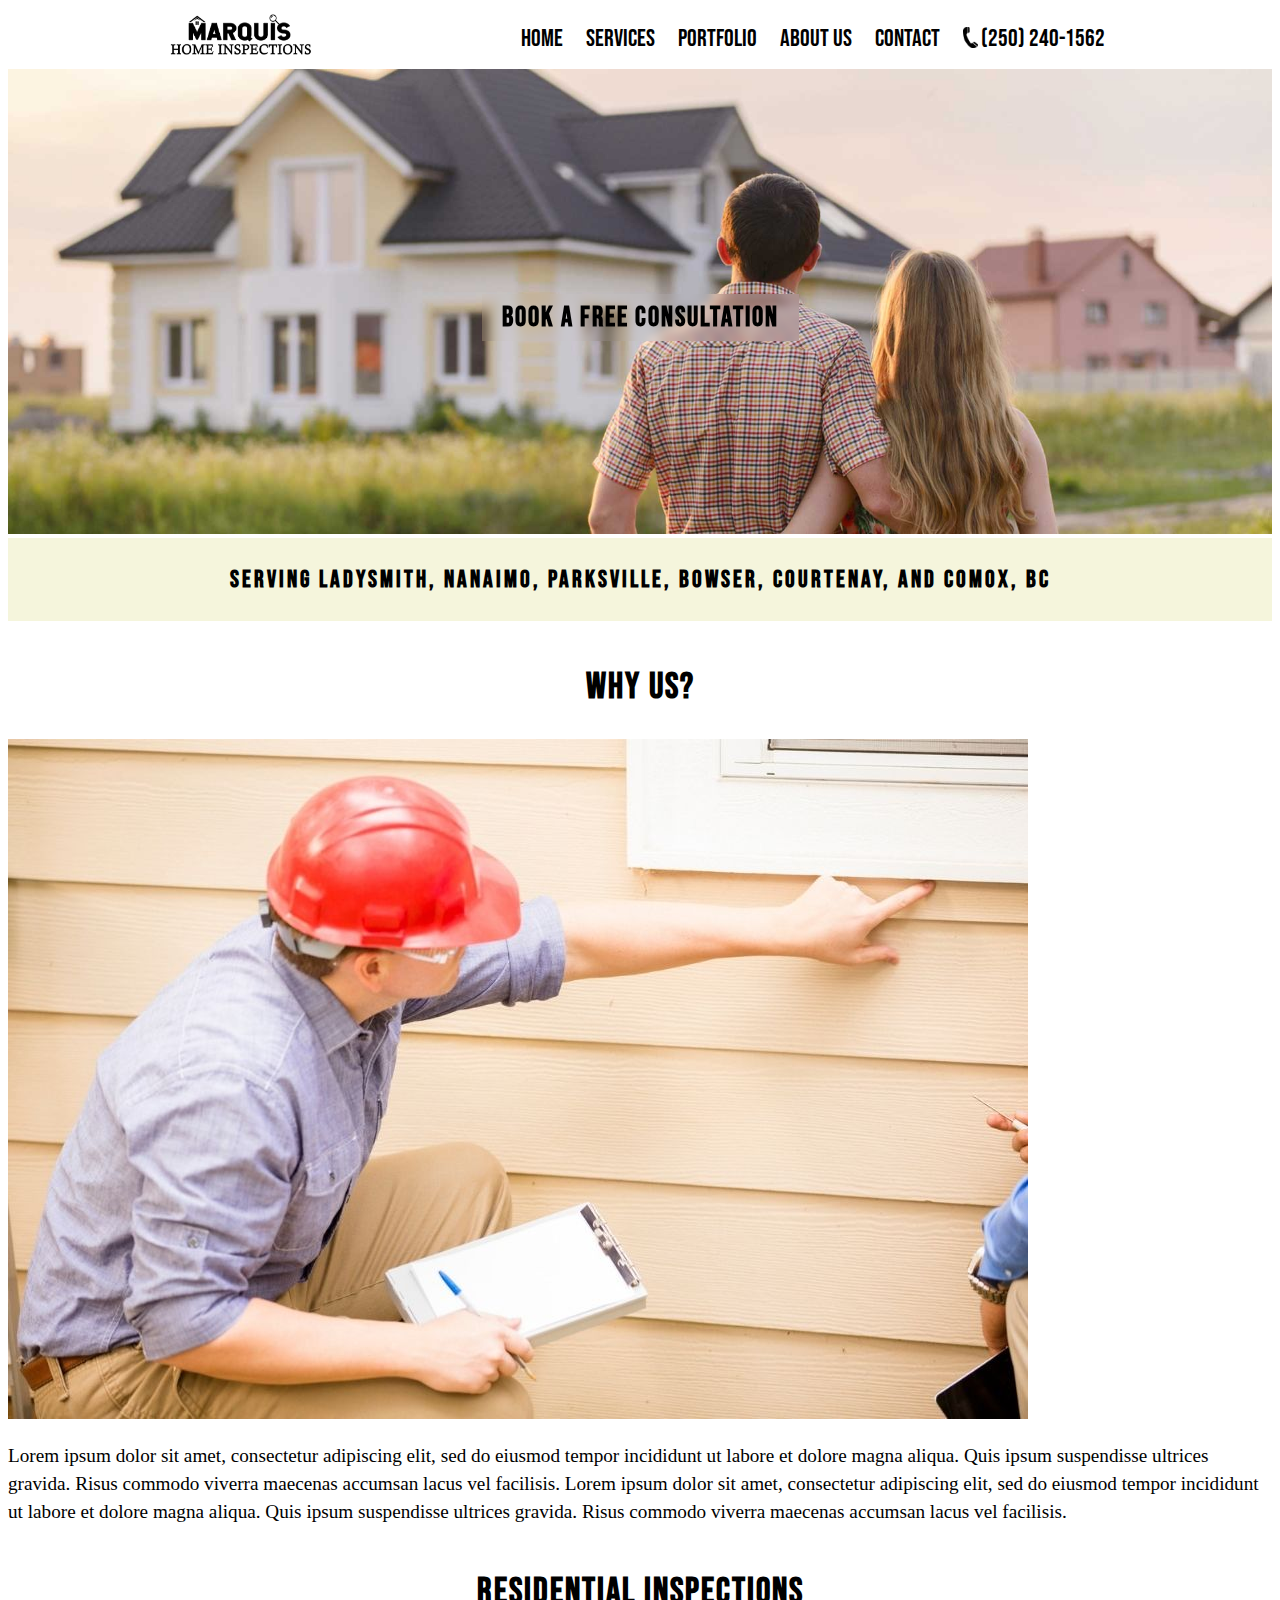
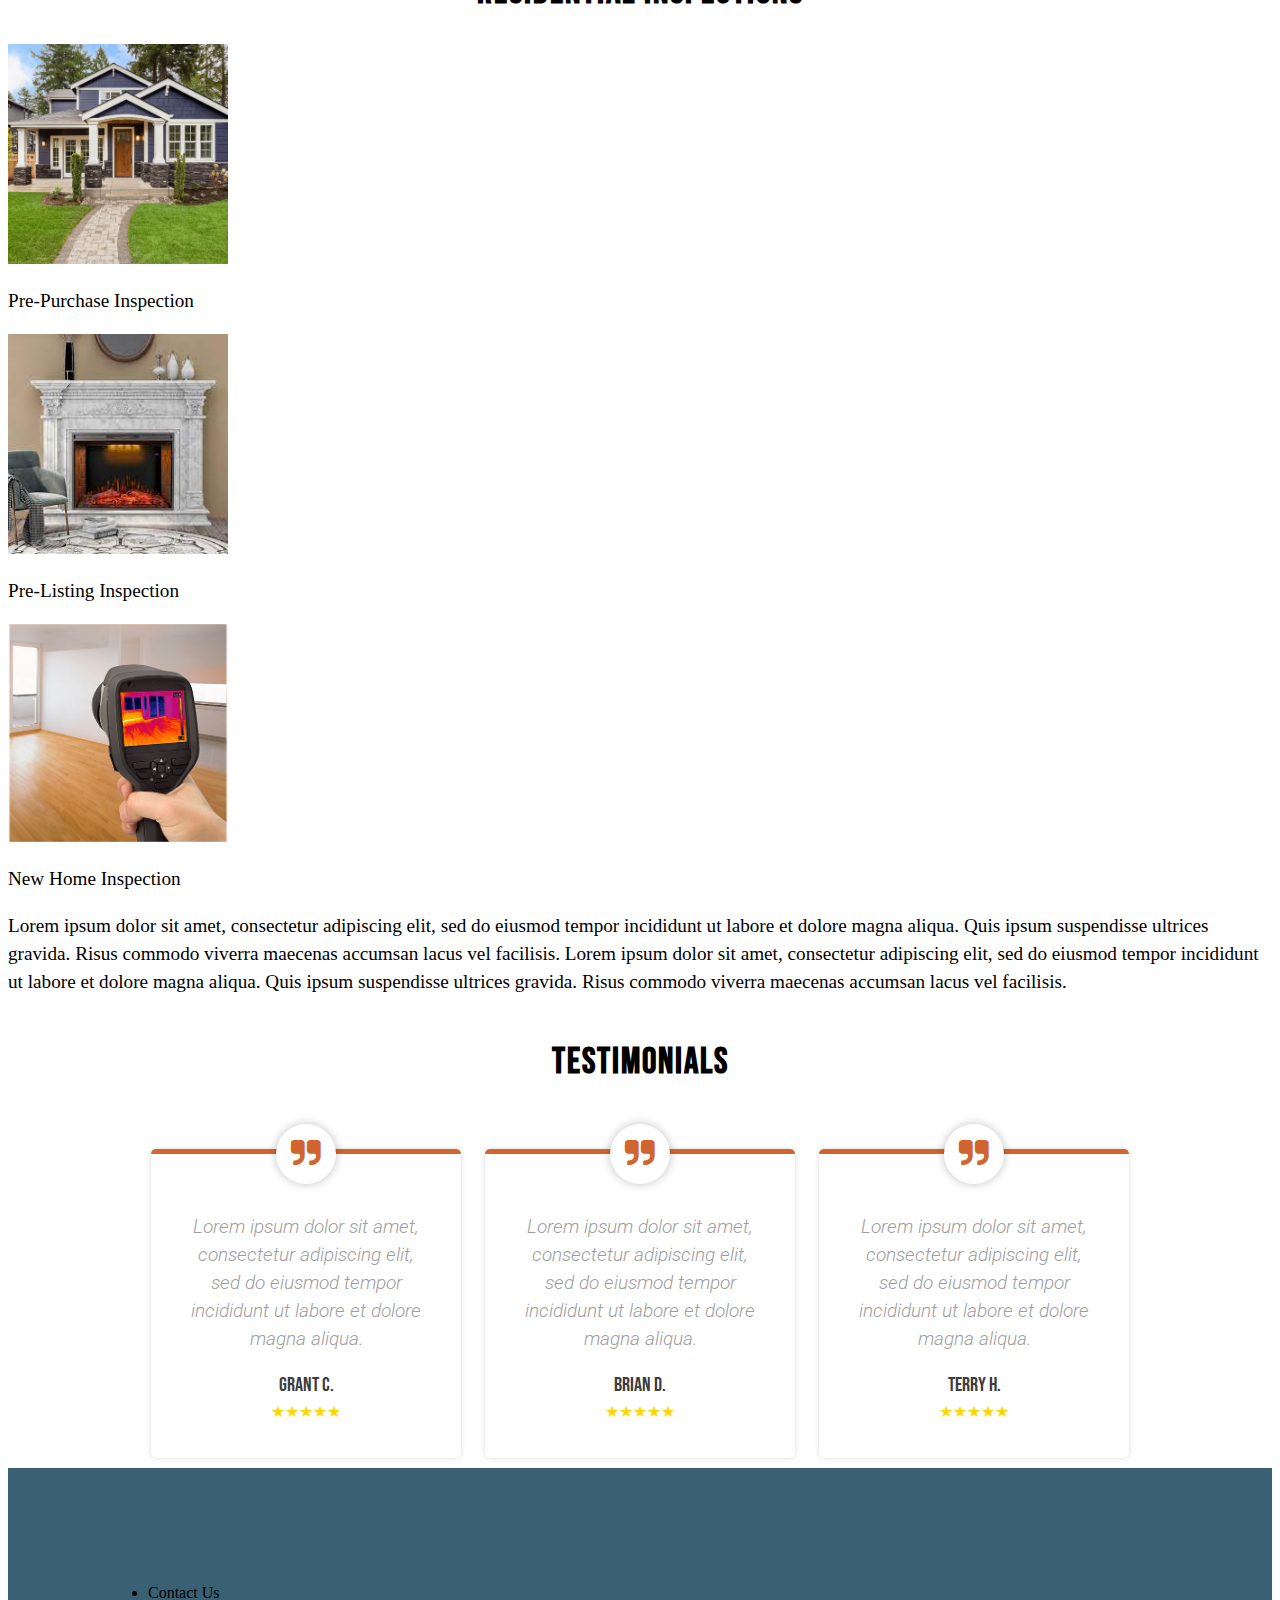
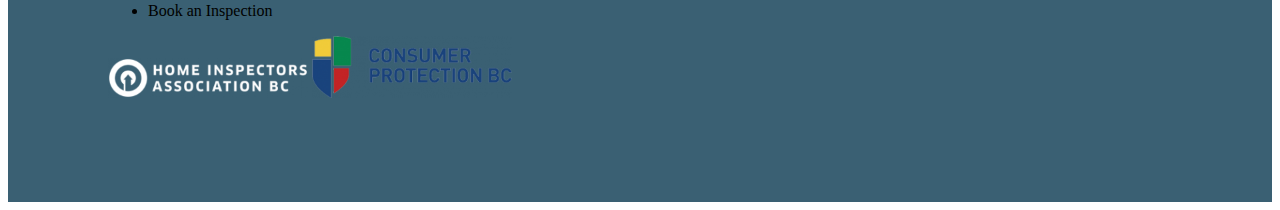
==== index.html @ 64a8e8d0 "Initial commit" ====
<!DOCTYPE html>
<html lang="en">
<head>
  <meta charset="utf-8">
  <title>Marquis Home Inspections</title>
  <meta name="description" content="My Page Description">
  <link rel="stylesheet" href="styles/styles.css?v=1.0">
  <link rel="preconnect" href="https://fonts.googleapis.com">
    <link rel="preconnect" href="https://fonts.gstatic.com" crossorigin>
    <link href="https://fonts.googleapis.com/css2?family=Bebas+Neue&display=swap" rel="stylesheet">
    <!-- CSS only -->
<link href="https://cdn.jsdelivr.net/npm/bootstrap@5.2.0-beta1/dist/css/bootstrap.min.css" rel="stylesheet" integrity="sha384-0evHe/X+R7YkIZDRvuzKMRqM+OrBnVFBL6DOitfPri4tjfHxaWutUpFmBp4vmVor" crossorigin="anonymous">
  </head>
<body>
    <header>
        <h1>Marquis Home Inspections</h1>
    </header>
    <nav>
        <a href="index.html"><img class="nav-logo" src="images/logo-no-border.png"></a>
        <ul class="nav-ul">
           
            <li><a href="#">Home</a></li>
            <li><a href="#">Services</a></li>
            <li><a href="#">Portfolio</a></li>
            <li><a href="#">About Us</a></li>
            <li><a href="#">Contact</a></li>
            <li><a href="#"><span><img class="icon-phone" src="images/office-phone-icon--25.png" alt="phone icon"></span>(250) 240-1562</a></li>
        </ul>
    </nav>
    <main>
      <div class="container-fluid">
        <div id="banner">
            <img src="images/banner.jpg" alt="parksville nanaimo home inspections">
            <div id="banner-button"><h3>Book a Free Consultation</h3></div>
        </div>
        <div id="locations">
            <h3>Serving Ladysmith, Nanaimo, Parksville, Bowser, Courtenay, and Comox, BC</h3>
        </div>
      </div>
        <div class="container">
           <h2>WHY US?</h2>
           <div class="row justify-content-md-center">
            <div class="col-md-6 text-center">
              <img class="img-fluid" src="images/home-inspector-pointing.jpg" alt="home inspector">
              </div>
              <div class="col-md-6 align-self-center">             
                    <p>Lorem ipsum dolor sit amet, consectetur adipiscing elit, sed do eiusmod tempor incididunt ut labore et dolore magna aliqua. Quis ipsum suspendisse ultrices gravida. Risus commodo viverra maecenas accumsan lacus vel facilisis. Lorem ipsum dolor sit amet, consectetur adipiscing elit, sed do eiusmod tempor incididunt ut labore et dolore magna aliqua. Quis ipsum suspendisse ultrices gravida. Risus commodo viverra maecenas accumsan lacus vel facilisis.</p>
                </div>
            </div>
            </div>
        </div>
        <div class="container">
            <h2>Residential Inspections</h2>
            <div class="row justify-content-center">
                <div class="col-sm-3 text-center">
                    <img class="img-fluid" src="images/pic-1.jpg" alt="placeholder" width="220">
                    <p class="text-center">Pre-Purchase Inspection</span>
                </div>
                <div class="col-sm-3 text-center">
                    <img class="img-fluid" src="images/pic-2.jpg" alt="placeholder" width="220">
                    <p class="text-center">Pre-Listing Inspection</span>
                </div>
                <div class="col-sm-3 text-center">
                    <img class="img-fluid" src="images/pic-3.jpg" alt="placeholder" width="220">
                    <p class="text-center">New Home Inspection</span>
                </div>
            </div>
            <div class="justify-content-center">
                <p>Lorem ipsum dolor sit amet, consectetur adipiscing elit, sed do eiusmod tempor incididunt ut labore et dolore magna aliqua. Quis ipsum suspendisse ultrices gravida. Risus commodo viverra maecenas accumsan lacus vel facilisis. Lorem ipsum dolor sit amet, consectetur adipiscing elit, sed do eiusmod tempor incididunt ut labore et dolore magna aliqua. Quis ipsum suspendisse ultrices gravida. Risus commodo viverra maecenas accumsan lacus vel facilisis.</p>
            </div>
        </div>
        <div id="testimonials">
            <h2>Testimonials</h2>
            <figure class="snip1533">
                <figcaption>
                  <blockquote>
                    <p>Lorem ipsum dolor sit amet, consectetur adipiscing elit, sed do eiusmod tempor incididunt ut labore et dolore magna aliqua.</p>
                  </blockquote>
                  <h3>Grant C.</h3>
                  <span class="stars">&#9733;&#9733;&#9733;&#9733;&#9733;</span>
                </figcaption>
              </figure>
              <figure class="snip1533">
                <figcaption>
                  <blockquote>
                    <p>Lorem ipsum dolor sit amet, consectetur adipiscing elit, sed do eiusmod tempor incididunt ut labore et dolore magna aliqua.</p>
                  </blockquote>
                  <h3>Brian D.</h3>
                  <span class="stars">&#9733;&#9733;&#9733;&#9733;&#9733;</span>
                </figcaption>
              </figure>
              <figure class="snip1533">
                <figcaption>
                  <blockquote>
                    <p>Lorem ipsum dolor sit amet, consectetur adipiscing elit, sed do eiusmod tempor incididunt ut labore et dolore magna aliqua.</p>
                  </blockquote>
                  <h3>Terry H.</h3>
                  <span class="stars">&#9733;&#9733;&#9733;&#9733;&#9733;</span>
                </figcaption>
              </figure>
        </div>
    </main>
    <footer>
      <ul>
        <li>Contact Us</li>
        <li>Book an Inspection</li>
      </ul>
      <img src="images/Home-Inspectors-Association-BC-logo-horizontal-white-313x63-1-300x60.png" alt="Home Inspectors Association of British Columb BC" width="200">
      <img class="consumer-protection" src="images\consumer-protection-bc-300x92.png"  alt="Consumer Protection BC" width="200">
    </footer>
</body>
</html>
---- styles/styles.css ----
@import url(https://fonts.googleapis.com/css?family=Roboto:300,400);
@import url(https://maxcdn.bootstrapcdn.com/font-awesome/4.4.0/css/font-awesome.min.css);
header{
    display: none;
}
h1, h2, h3{
    text-align: center;
    font-family: 'Bebas Neue', cursive;
}
h2{
    font-size: 36px;
    letter-spacing: 2px;
    padding-top: 15px;
}
p{
    font-size: 1.2rem;
    line-height: 28px;
}
nav{
    display: flex;
    justify-content: space-evenly;
    align-items: center;
    font-family: 'Bebas Neue', cursive;
}
.nav-ul > li{
        display: inline;
        font-size: 24px;
        margin: 10px;
}
.nav-ul > li:hover{
    border-bottom: 2px solid #3A6073;

}

.nav-ul > li > a{
    text-decoration: none;
    border-bottom: 0;
    color: black;
}
.nav-logo{
    max-width:150px;
    height:auto;
}
.icon-phone{
    max-width: 15px;
    margin-right: 3px;
    vertical-align: middle;
}
#banner{
    position: relative;
}
#banner > img{
    background-size: cover;
    height: auto;
    width: 100%;
}
#banner-button{
    position: absolute;
    top: 48%;
    right: 0;
    left: 0;
    backdrop-filter: blur(5px);
    display: inline-block;
    text-align: center;
   width: max-content;
   font-size: 24px;
   letter-spacing: 2px;;
   padding: 0px 20px 0px 20px;
   margin-left: auto;
   margin-right: auto;
}
#banner-button > h3{
    margin-top: 7px;
    margin-bottom: 7px;
}
#locations{
    background-color: beige;
    padding: 3px;
}
#locations > h3{
    font-size: 24px;
    letter-spacing: 3px;
}

#testimonials{
    text-align: center;
}

.snip1533 {
  box-shadow: 0 0 5px rgba(0, 0, 0, 0.15);
  color: #9e9e9e;
  display: inline-block;
  font-family: 'Roboto', Arial, sans-serif;
  font-size: 16px;
  margin: 35px 10px 10px;
  max-width: 310px;
  min-width: 250px;
  position: relative;
  text-align: center;
  width: 100%;
  background-color: #ffffff;
  border-radius: 5px;
  border-top: 5px solid #d2652d;
}

.snip1533 *,
.snip1533 *:before {
  -webkit-box-sizing: border-box;
  box-sizing: border-box;
  -webkit-transition: all 0.1s ease-out;
  transition: all 0.1s ease-out;
}

.snip1533 figcaption {
  padding: 13% 10% 12%;
}

.snip1533 figcaption:before {
  -webkit-transform: translateX(-50%);
  transform: translateX(-50%);
  background-color: #fff;
  border-radius: 50%;
  box-shadow: 0 0 10px rgba(0, 0, 0, 0.25);
  color: #d2652d;
  content: "\f10e";
  font-family: 'FontAwesome';
  font-size: 32px;
  font-style: normal;
  left: 50%;
  line-height: 60px;
  position: absolute;
  top: -30px;
  width: 60px;
}

.snip1533 h3 {
  color: #3c3c3c;
  font-size: 20px;
  font-weight: 300;
  line-height: 24px;
  margin: 10px 0 5px;
}

.snip1533 h4 {
  font-weight: 400;
  margin: 0;
  opacity: 0.5;
}

.snip1533 blockquote {
  font-style: italic;
  font-weight: 300;
  margin: 0 0 20px;
}

.stars{
    color: gold;
}
footer{

    background:#3A6073;
    
    padding: 100px;
}
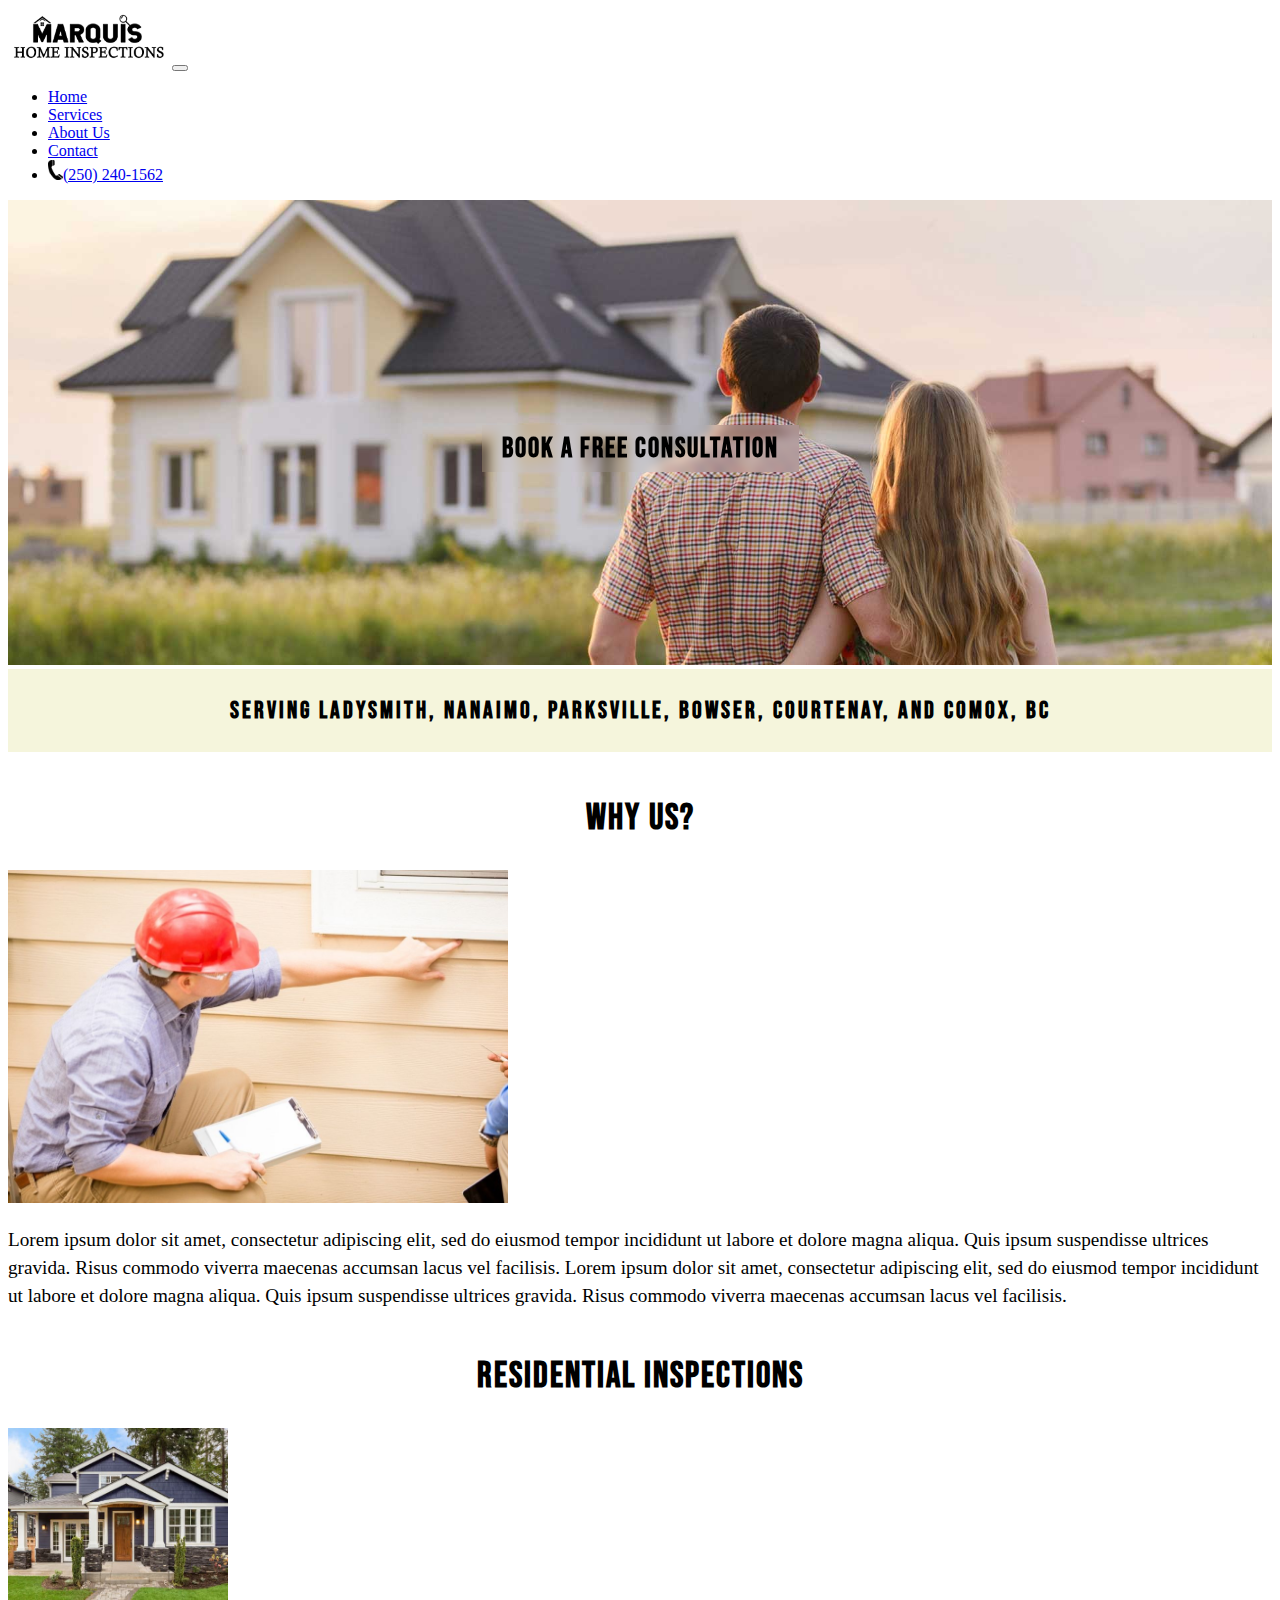
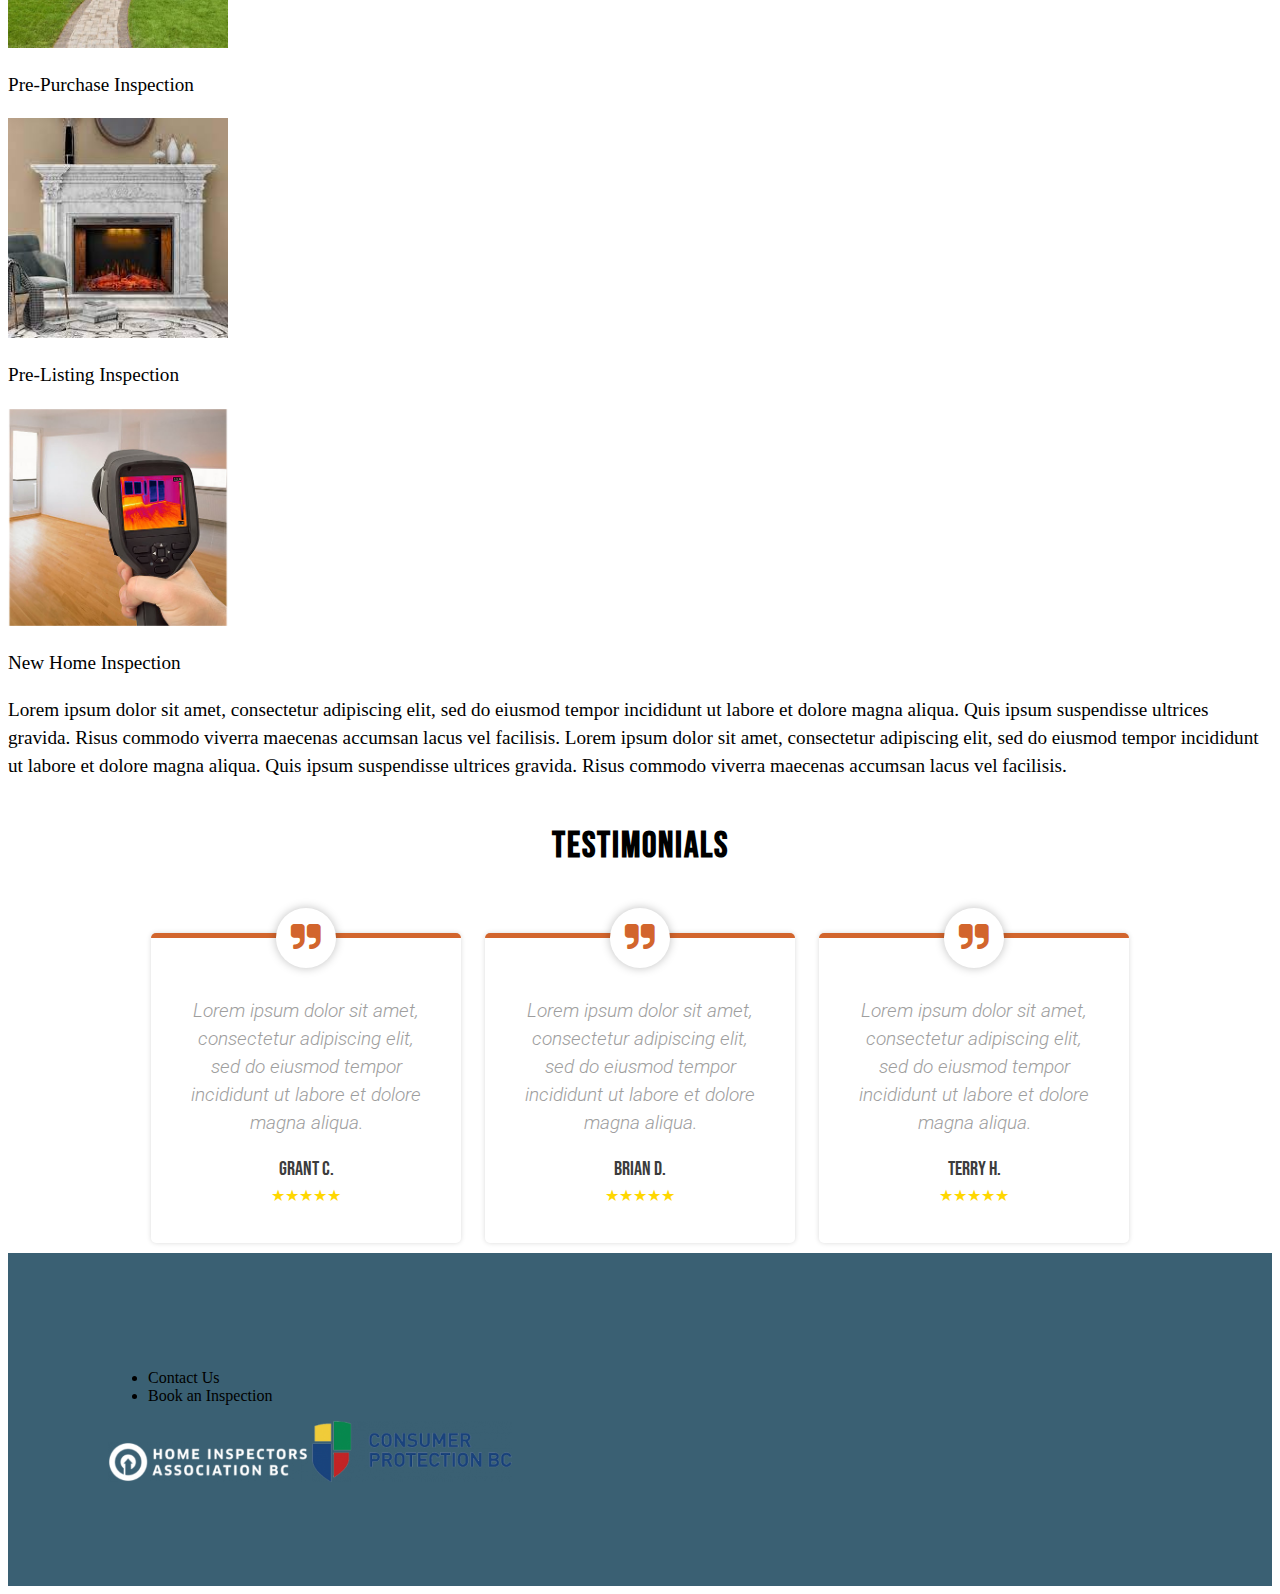
==== commit fa48012a: "7-11-9:04am" ====
--- a/index.html
+++ b/index.html
@@ -10,22 +10,37 @@
     <link href="https://fonts.googleapis.com/css2?family=Bebas+Neue&display=swap" rel="stylesheet">
     <!-- CSS only -->
 <link href="https://cdn.jsdelivr.net/npm/bootstrap@5.2.0-beta1/dist/css/bootstrap.min.css" rel="stylesheet" integrity="sha384-0evHe/X+R7YkIZDRvuzKMRqM+OrBnVFBL6DOitfPri4tjfHxaWutUpFmBp4vmVor" crossorigin="anonymous">
-  </head>
+<script src="https://code.jquery.com/jquery-3.3.1.slim.min.js" integrity="sha384-q8i/X+965DzO0rT7abK41JStQIAqVgRVzpbzo5smXKp4YfRvH+8abtTE1Pi6jizo" crossorigin="anonymous"></script>
+<script src="https://cdn.jsdelivr.net/npm/popper.js@1.14.7/dist/umd/popper.min.js" integrity="sha384-UO2eT0CpHqdSJQ6hJty5KVphtPhzWj9WO1clHTMGa3JDZwrnQq4sF86dIHNDz0W1" crossorigin="anonymous"></script>
+<script src="https://cdn.jsdelivr.net/npm/bootstrap@4.3.1/dist/js/bootstrap.min.js" integrity="sha384-JjSmVgyd0p3pXB1rRibZUAYoIIy6OrQ6VrjIEaFf/nJGzIxFDsf4x0xIM+B07jRM" crossorigin="anonymous"></script>  </head>
 <body>
     <header>
         <h1>Marquis Home Inspections</h1>
     </header>
-    <nav>
-        <a href="index.html"><img class="nav-logo" src="images/logo-no-border.png"></a>
-        <ul class="nav-ul">
-           
-            <li><a href="#">Home</a></li>
-            <li><a href="#">Services</a></li>
-            <li><a href="#">Portfolio</a></li>
-            <li><a href="#">About Us</a></li>
-            <li><a href="#">Contact</a></li>
-            <li><a href="#"><span><img class="icon-phone" src="images/office-phone-icon--25.png" alt="phone icon"></span>(250) 240-1562</a></li>
+    <nav class="navbar navbar-expand-lg navbar-light bg-light">
+      <a class="navbar-brand" href="index.html"><img src="images/logo-no-border.png" alt="Marquis Home Inspections Logo" width="160"></a>
+      <button class="navbar-toggler" type="button" data-toggle="collapse" data-target="#navbarNav" aria-controls="navbarNav" aria-expanded="false" aria-label="Toggle navigation">
+        <span class="navbar-toggler-icon"></span>
+      </button>
+      <div class="collapse navbar-collapse" id="navbarNav">
+        <ul class="navbar-nav p-4">
+          <li class="nav-item active">
+            <a class="nav-link" href="#">Home</a>
+          </li>
+          <li class="nav-item">
+            <a class="nav-link" href="#">Services</a>
+          </li>
+          <li class="nav-item">
+            <a class="nav-link" href="#">About Us</a>
+          </li>
+          <li class="nav-item">
+            <a class="nav-link" href="#">Contact</a>
+          </li>
+          <li class="nav-item">
+            <a class="nav-link" href="#"><span><img class="icon-phone" src="images/office-phone-icon--25.png" alt="phone icon"></span>(250) 240-1562</a>
+          </li>
         </ul>
+      </div>
     </nav>
     <main>
       <div class="container-fluid">
@@ -33,36 +48,35 @@
             <img src="images/banner.jpg" alt="parksville nanaimo home inspections">
             <div id="banner-button"><h3>Book a Free Consultation</h3></div>
         </div>
-        <div id="locations">
-            <h3>Serving Ladysmith, Nanaimo, Parksville, Bowser, Courtenay, and Comox, BC</h3>
+        <div id="locations" >
+            <h3 class="my-3">Serving Ladysmith, Nanaimo, Parksville, Bowser, Courtenay, and Comox, BC</h3>
         </div>
       </div>
         <div class="container">
-           <h2>WHY US?</h2>
+           <h2 class="display-6 my-4">WHY US?</h2>
            <div class="row justify-content-md-center">
             <div class="col-md-6 text-center">
-              <img class="img-fluid" src="images/home-inspector-pointing.jpg" alt="home inspector">
+              <img class="img-fluid rounded" src="images/home-inspector-pointing.jpg" alt="home inspector" width="500">
               </div>
               <div class="col-md-6 align-self-center">             
                     <p>Lorem ipsum dolor sit amet, consectetur adipiscing elit, sed do eiusmod tempor incididunt ut labore et dolore magna aliqua. Quis ipsum suspendisse ultrices gravida. Risus commodo viverra maecenas accumsan lacus vel facilisis. Lorem ipsum dolor sit amet, consectetur adipiscing elit, sed do eiusmod tempor incididunt ut labore et dolore magna aliqua. Quis ipsum suspendisse ultrices gravida. Risus commodo viverra maecenas accumsan lacus vel facilisis.</p>
                 </div>
             </div>
             </div>
-        </div>
-        <div class="container">
-            <h2>Residential Inspections</h2>
+        <div class="container mt-3">
+            <h2 class="display-6 my-4">Residential Inspections</h2>
             <div class="row justify-content-center">
                 <div class="col-sm-3 text-center">
-                    <img class="img-fluid" src="images/pic-1.jpg" alt="placeholder" width="220">
-                    <p class="text-center">Pre-Purchase Inspection</span>
+                    <img class="img-fluid img-thumbnail" src="images/pic-1.jpg" alt="placeholder" width="220">
+                    <p class="text-center">Pre-Purchase Inspection</p>
                 </div>
                 <div class="col-sm-3 text-center">
-                    <img class="img-fluid" src="images/pic-2.jpg" alt="placeholder" width="220">
-                    <p class="text-center">Pre-Listing Inspection</span>
+                    <img class="img-fluid img-thumbnail" src="images/pic-2.jpg" alt="placeholder" width="220">
+                    <p class="text-center">Pre-Listing Inspection</p>
                 </div>
                 <div class="col-sm-3 text-center">
-                    <img class="img-fluid" src="images/pic-3.jpg" alt="placeholder" width="220">
-                    <p class="text-center">New Home Inspection</span>
+                    <img class="img-fluid img-thumbnail" src="images/pic-3.jpg" alt="placeholder" width="220">
+                    <p class="text-center">New Home Inspection</p>
                 </div>
             </div>
             <div class="justify-content-center">
@@ -70,7 +84,7 @@
             </div>
         </div>
         <div id="testimonials">
-            <h2>Testimonials</h2>
+            <h2 class="display-6 my-4">Testimonials</h2>
             <figure class="snip1533">
                 <figcaption>
                   <blockquote>
@@ -108,5 +122,6 @@
       <img src="images/Home-Inspectors-Association-BC-logo-horizontal-white-313x63-1-300x60.png" alt="Home Inspectors Association of British Columb BC" width="200">
       <img class="consumer-protection" src="images\consumer-protection-bc-300x92.png"  alt="Consumer Protection BC" width="200">
     </footer>
+
 </body>
 </html>--- a/styles/styles.css
+++ b/styles/styles.css
@@ -16,35 +16,11 @@
     font-size: 1.2rem;
     line-height: 28px;
 }
-nav{
-    display: flex;
-    justify-content: space-evenly;
-    align-items: center;
-    font-family: 'Bebas Neue', cursive;
-}
-.nav-ul > li{
-        display: inline;
-        font-size: 24px;
-        margin: 10px;
-}
-.nav-ul > li:hover{
-    border-bottom: 2px solid #3A6073;
 
-}
 
-.nav-ul > li > a{
-    text-decoration: none;
-    border-bottom: 0;
-    color: black;
-}
-.nav-logo{
-    max-width:150px;
-    height:auto;
-}
 .icon-phone{
     max-width: 15px;
-    margin-right: 3px;
-    vertical-align: middle;
+
 }
 #banner{
     position: relative;
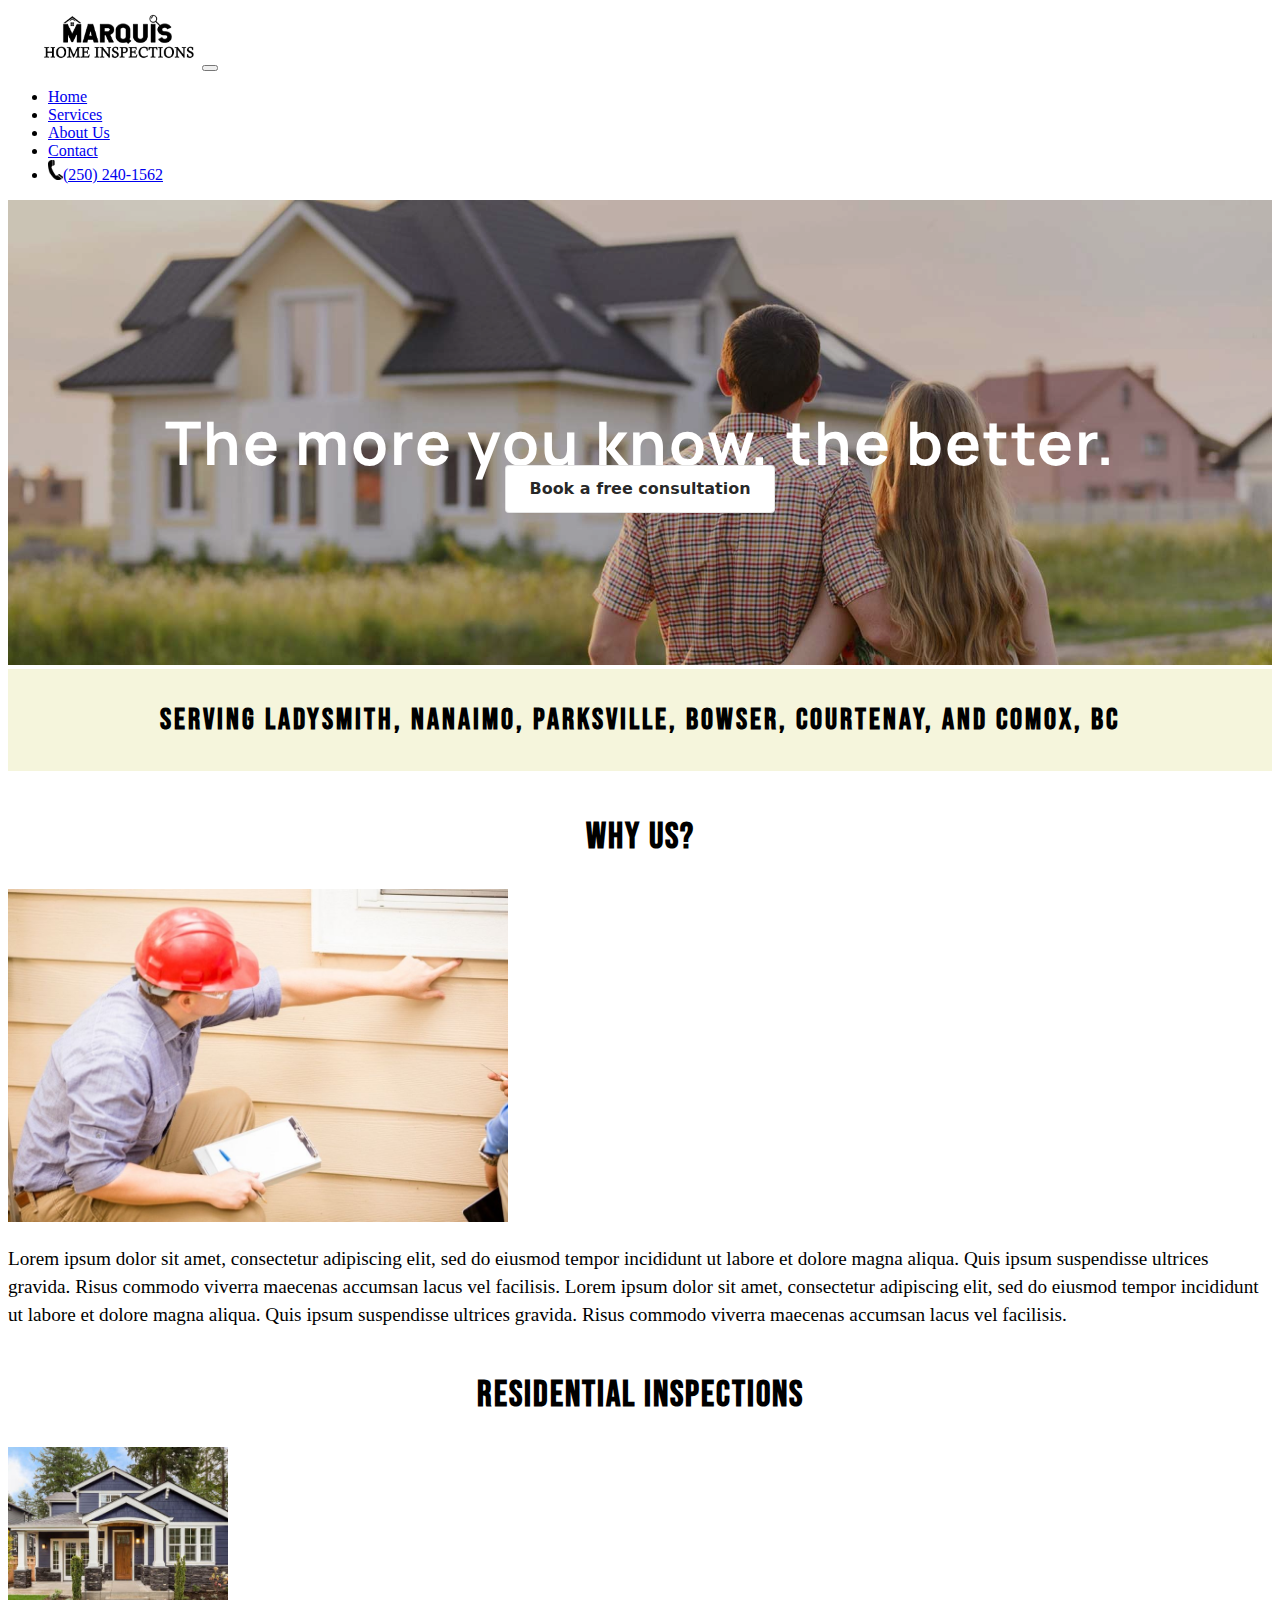
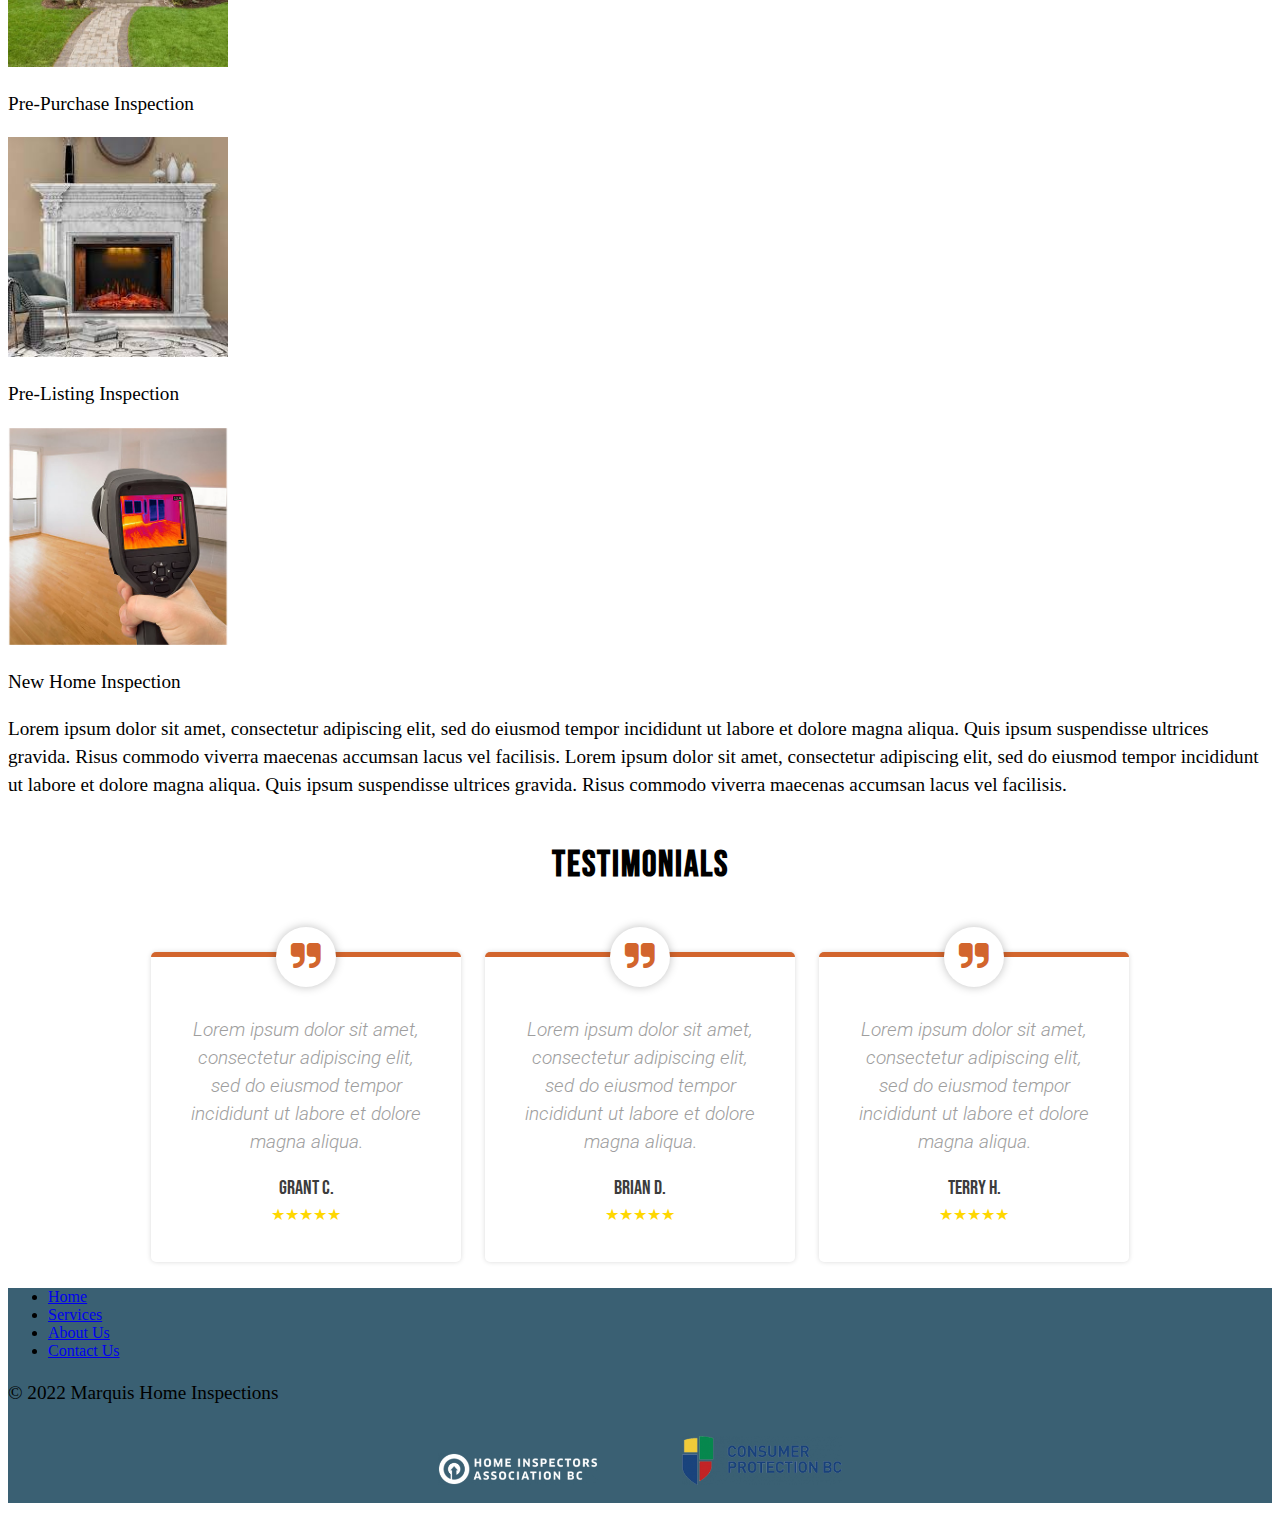
==== commit 53bf222f: "7-18-2022" ====
--- a/index.html
+++ b/index.html
@@ -6,35 +6,37 @@
   <meta name="description" content="My Page Description">
   <link rel="stylesheet" href="styles/styles.css?v=1.0">
   <link rel="preconnect" href="https://fonts.googleapis.com">
-    <link rel="preconnect" href="https://fonts.gstatic.com" crossorigin>
-    <link href="https://fonts.googleapis.com/css2?family=Bebas+Neue&display=swap" rel="stylesheet">
+  <link rel="preconnect" href="https://fonts.gstatic.com" crossorigin>
+  <link href="https://fonts.googleapis.com/css2?family=Bebas+Neue&family=Manrope:wght@300&display=swap" rel="stylesheet">
     <!-- CSS only -->
 <link href="https://cdn.jsdelivr.net/npm/bootstrap@5.2.0-beta1/dist/css/bootstrap.min.css" rel="stylesheet" integrity="sha384-0evHe/X+R7YkIZDRvuzKMRqM+OrBnVFBL6DOitfPri4tjfHxaWutUpFmBp4vmVor" crossorigin="anonymous">
 <script src="https://code.jquery.com/jquery-3.3.1.slim.min.js" integrity="sha384-q8i/X+965DzO0rT7abK41JStQIAqVgRVzpbzo5smXKp4YfRvH+8abtTE1Pi6jizo" crossorigin="anonymous"></script>
 <script src="https://cdn.jsdelivr.net/npm/popper.js@1.14.7/dist/umd/popper.min.js" integrity="sha384-UO2eT0CpHqdSJQ6hJty5KVphtPhzWj9WO1clHTMGa3JDZwrnQq4sF86dIHNDz0W1" crossorigin="anonymous"></script>
-<script src="https://cdn.jsdelivr.net/npm/bootstrap@4.3.1/dist/js/bootstrap.min.js" integrity="sha384-JjSmVgyd0p3pXB1rRibZUAYoIIy6OrQ6VrjIEaFf/nJGzIxFDsf4x0xIM+B07jRM" crossorigin="anonymous"></script>  </head>
+<script src="https://cdn.jsdelivr.net/npm/bootstrap@4.3.1/dist/js/bootstrap.min.js" integrity="sha384-JjSmVgyd0p3pXB1rRibZUAYoIIy6OrQ6VrjIEaFf/nJGzIxFDsf4x0xIM+B07jRM" crossorigin="anonymous"></script> 
+<script src="scripts/home.js" defer></script>
+</head>
 <body>
     <header>
         <h1>Marquis Home Inspections</h1>
     </header>
-    <nav class="navbar navbar-expand-lg navbar-light bg-light">
+    <nav class="navbar navbar-expand-lg navbar-light bg-light text-end my-0">
       <a class="navbar-brand" href="index.html"><img src="images/logo-no-border.png" alt="Marquis Home Inspections Logo" width="160"></a>
       <button class="navbar-toggler" type="button" data-toggle="collapse" data-target="#navbarNav" aria-controls="navbarNav" aria-expanded="false" aria-label="Toggle navigation">
         <span class="navbar-toggler-icon"></span>
       </button>
-      <div class="collapse navbar-collapse" id="navbarNav">
+      <div class="collapse navbar-collapse justify-content-end" id="navbarNav">
         <ul class="navbar-nav p-4">
           <li class="nav-item active">
             <a class="nav-link" href="#">Home</a>
           </li>
           <li class="nav-item">
-            <a class="nav-link" href="#">Services</a>
+            <a class="nav-link" href="services.html">Services</a>
           </li>
           <li class="nav-item">
-            <a class="nav-link" href="#">About Us</a>
+            <a class="nav-link" href="about.html">About Us</a>
           </li>
           <li class="nav-item">
-            <a class="nav-link" href="#">Contact</a>
+            <a class="nav-link" href="contact.html">Contact</a>
           </li>
           <li class="nav-item">
             <a class="nav-link" href="#"><span><img class="icon-phone" src="images/office-phone-icon--25.png" alt="phone icon"></span>(250) 240-1562</a>
@@ -46,24 +48,29 @@
       <div class="container-fluid">
         <div id="banner">
             <img src="images/banner.jpg" alt="parksville nanaimo home inspections">
-            <div id="banner-button"><h3>Book a Free Consultation</h3></div>
+            <div id="banner-text">
+              <h3 id="h3-banner">The more you know, the better.</h3>
+            </div>
+            <div id="banner-button" >
+              <h3 class="button-6">Book a free consultation</h3>
+            </div>
         </div>
         <div id="locations" >
             <h3 class="my-3">Serving Ladysmith, Nanaimo, Parksville, Bowser, Courtenay, and Comox, BC</h3>
         </div>
       </div>
-        <div class="container">
+        <div class="container hideme">
            <h2 class="display-6 my-4">WHY US?</h2>
            <div class="row justify-content-md-center">
             <div class="col-md-6 text-center">
-              <img class="img-fluid rounded" src="images/home-inspector-pointing.jpg" alt="home inspector" width="500">
+              <img id="img-section-1" class="img-fluid rounded" src="images/home-inspector-pointing.jpg" alt="home inspector" width="500">
               </div>
               <div class="col-md-6 align-self-center">             
                     <p>Lorem ipsum dolor sit amet, consectetur adipiscing elit, sed do eiusmod tempor incididunt ut labore et dolore magna aliqua. Quis ipsum suspendisse ultrices gravida. Risus commodo viverra maecenas accumsan lacus vel facilisis. Lorem ipsum dolor sit amet, consectetur adipiscing elit, sed do eiusmod tempor incididunt ut labore et dolore magna aliqua. Quis ipsum suspendisse ultrices gravida. Risus commodo viverra maecenas accumsan lacus vel facilisis.</p>
                 </div>
             </div>
             </div>
-        <div class="container mt-3">
+        <div class="container mt-3 hideme">
             <h2 class="display-6 my-4">Residential Inspections</h2>
             <div class="row justify-content-center">
                 <div class="col-sm-3 text-center">
@@ -83,7 +90,7 @@
                 <p>Lorem ipsum dolor sit amet, consectetur adipiscing elit, sed do eiusmod tempor incididunt ut labore et dolore magna aliqua. Quis ipsum suspendisse ultrices gravida. Risus commodo viverra maecenas accumsan lacus vel facilisis. Lorem ipsum dolor sit amet, consectetur adipiscing elit, sed do eiusmod tempor incididunt ut labore et dolore magna aliqua. Quis ipsum suspendisse ultrices gravida. Risus commodo viverra maecenas accumsan lacus vel facilisis.</p>
             </div>
         </div>
-        <div id="testimonials">
+        <div id="testimonials" class="hideme">
             <h2 class="display-6 my-4">Testimonials</h2>
             <figure class="snip1533">
                 <figcaption>
@@ -114,13 +121,18 @@
               </figure>
         </div>
     </main>
-    <footer>
-      <ul>
-        <li>Contact Us</li>
-        <li>Book an Inspection</li>
+    <footer class="py-3 my-4">
+      <ul class="nav justify-content-center border-bottom pb-3 mb-3">
+        <li class="nav-item"><a class="nav-link px-2 text-muted" href="#">Home</a></li>
+        <li class="nav-item"><a class="nav-link px-2 text-muted" href="services.html">Services</a></li>
+        <li class="nav-item"><a class="nav-link px-2 text-muted" href="about.html">About Us</a></li>
+        <li class="nav-item"><a class="nav-link px-2 text-muted" href="#">Contact Us</a></li>
       </ul>
-      <img src="images/Home-Inspectors-Association-BC-logo-horizontal-white-313x63-1-300x60.png" alt="Home Inspectors Association of British Columb BC" width="200">
-      <img class="consumer-protection" src="images\consumer-protection-bc-300x92.png"  alt="Consumer Protection BC" width="200">
+      <p class="text-center text-muted">© 2022 Marquis Home Inspections</p>
+      <p id="footer-imgs">
+        <a class="nav-item" href="index.html"><img src="images/Home-Inspectors-Association-BC-logo-horizontal-white-313x63-1-300x60.png" alt="Marquis Home Inspections Logo" width="160"></a> 
+        <a href="index.html"><img src="images\consumer-protection-bc-300x92.png" alt="Marquis Home Inspections Logo" width="160"></a>
+      </p>
     </footer>
 
 </body>
--- a/styles/styles.css
+++ b/styles/styles.css
@@ -1,60 +1,139 @@
 @import url(https://fonts.googleapis.com/css?family=Roboto:300,400);
 @import url(https://maxcdn.bootstrapcdn.com/font-awesome/4.4.0/css/font-awesome.min.css);
+
 header{
     display: none;
 }
+
 h1, h2, h3{
     text-align: center;
     font-family: 'Bebas Neue', cursive;
 }
+
 h2{
     font-size: 36px;
     letter-spacing: 2px;
     padding-top: 15px;
 }
+
 p{
     font-size: 1.2rem;
     line-height: 28px;
 }
 
+nav > a > img{
+  margin-left: 30px;
+}
 
 .icon-phone{
     max-width: 15px;
 
 }
+
 #banner{
     position: relative;
 }
+
 #banner > img{
     background-size: cover;
     height: auto;
     width: 100%;
-}
-#banner-button{
+    filter: brightness(80%)
+}
+
+#banner-text{
+  opacity: 0;
+  transition: opacity .8s ease-in;
     position: absolute;
-    top: 48%;
+    top: 30%;
     right: 0;
     left: 0;
-    backdrop-filter: blur(5px);
     display: inline-block;
     text-align: center;
-   width: max-content;
    font-size: 24px;
+   color: white;
    letter-spacing: 2px;;
    padding: 0px 20px 0px 20px;
    margin-left: auto;
    margin-right: auto;
-}
+   text-align: center;
+   
+}
+
+#h3-banner{
+  font-family: 'Manrope', sans-serif;
+  font-size: 60px;
+}
+
+#banner-button{
+  opacity: 0;
+  transition: opacity .8s ease-in;
+    position: absolute;
+    top: 55%;
+    right: 0;
+    left: 0;
+    max-width: fit-content;
+    margin-left: auto;
+    margin-right: auto;
+}
+
 #banner-button > h3{
     margin-top: 7px;
     margin-bottom: 7px;
 }
+
+.button-6 {
+  align-items: center;
+  background-color: #FFFFFF;
+  border: 1px solid rgba(0, 0, 0, 0.1);
+  border-radius: .25rem;
+  box-shadow: rgba(0, 0, 0, 0.02) 0 1px 3px 0;
+  box-sizing: border-box;
+  color: rgba(0, 0, 0, 0.85);
+  cursor: pointer;
+  display: inline-flex;
+  font-family: system-ui,-apple-system,system-ui,"Helvetica Neue",Helvetica,Arial,sans-serif;
+  font-size: 16px;
+  font-weight: 600;
+  justify-content: center;
+  line-height: 1.25;
+  margin: 0;
+  min-height: 3rem;
+  padding: calc(.875rem - 1px) calc(1.5rem - 1px);
+  position: relative;
+  text-decoration: none;
+  transition: all 250ms;
+  user-select: none;
+  -webkit-user-select: none;
+  touch-action: manipulation;
+  vertical-align: baseline;
+  width: auto;
+}
+
+.button-6:hover,
+.button-6:focus {
+  border-color: rgba(0, 0, 0, 0.15);
+  box-shadow: rgba(0, 0, 0, 0.1) 0 4px 12px;
+  color: rgba(0, 0, 0, 0.65);
+}
+
+.button-6:hover {
+  transform: translateY(-1px);
+}
+
+.button-6:active {
+  background-color: #F0F0F1;
+  border-color: rgba(0, 0, 0, 0.15);
+  box-shadow: rgba(0, 0, 0, 0.06) 0 2px 4px;
+  color: rgba(0, 0, 0, 0.65);
+  transform: translateY(0);
+}
 #locations{
     background-color: beige;
     padding: 3px;
 }
 #locations > h3{
-    font-size: 24px;
+    font-size: 30px;
     letter-spacing: 3px;
 }
 
@@ -132,12 +211,65 @@
 .stars{
     color: gold;
 }
+
+/* Services */
+#services-banner{
+  width: auto;
+  height: 500px;
+  position: relative;
+  background: #bdc3c7; /* fallback for old browsers */
+  background: -webkit-linear-gradient(to right, #bdc3c7, #2c3e50); /* Chrome 10-25, Safari 5.1-6 */
+  background: linear-gradient(to right, #bdc3c7, #2c3e50); /* W3C, IE 10+/ Edge, Firefox 16+, Chrome 26+, Opera 12+, Safari 7+ */
+  background-size: cover;
+}
+#h2-banner{
+  opacity: 0;
+  transition: opacity .8s ease-in;
+  position: absolute;
+  top: 42%;
+  left: 0;
+  right: 0;
+  color: white;
+  font-family: 'Manrope', sans-serif;
+  font-size: 60px;
+}
+
 footer{
-
     background:#3A6073;
-    
-    padding: 100px;
-}
-
-
-
+}
+
+#footer-imgs{
+  text-align: center;
+}
+
+#footer-imgs > a > img{
+ margin: 10px 40px 10px 40px;
+}
+
+/* Media Quieries */
+@media screen and (max-width: 1250px){
+  #h3-banner{font-size: 45px;}
+  #banner > img{width:auto;max-height:500px;}
+  #locations > h3{font-size: 24px;}
+}
+
+@media screen and (max-width: 950px){
+  #img-section-1{margin-bottom:12px;}
+}
+
+@media screen and (max-width: 950px){
+  #h3-banner{font-size: 35px;}
+  #banner > img{width:auto;max-height:500px;}
+  #locations > h3{font-size: 18px;letter-spacing: 1px;}
+
+}
+@media screen and (max-width: 450px){
+  #h3-banner{font-size: 35px;}
+  #banner > img{width:auto;max-height:400px;}
+  #locations > h3{font-size: 18px;letter-spacing: 1px;}
+  
+
+}
+
+
+
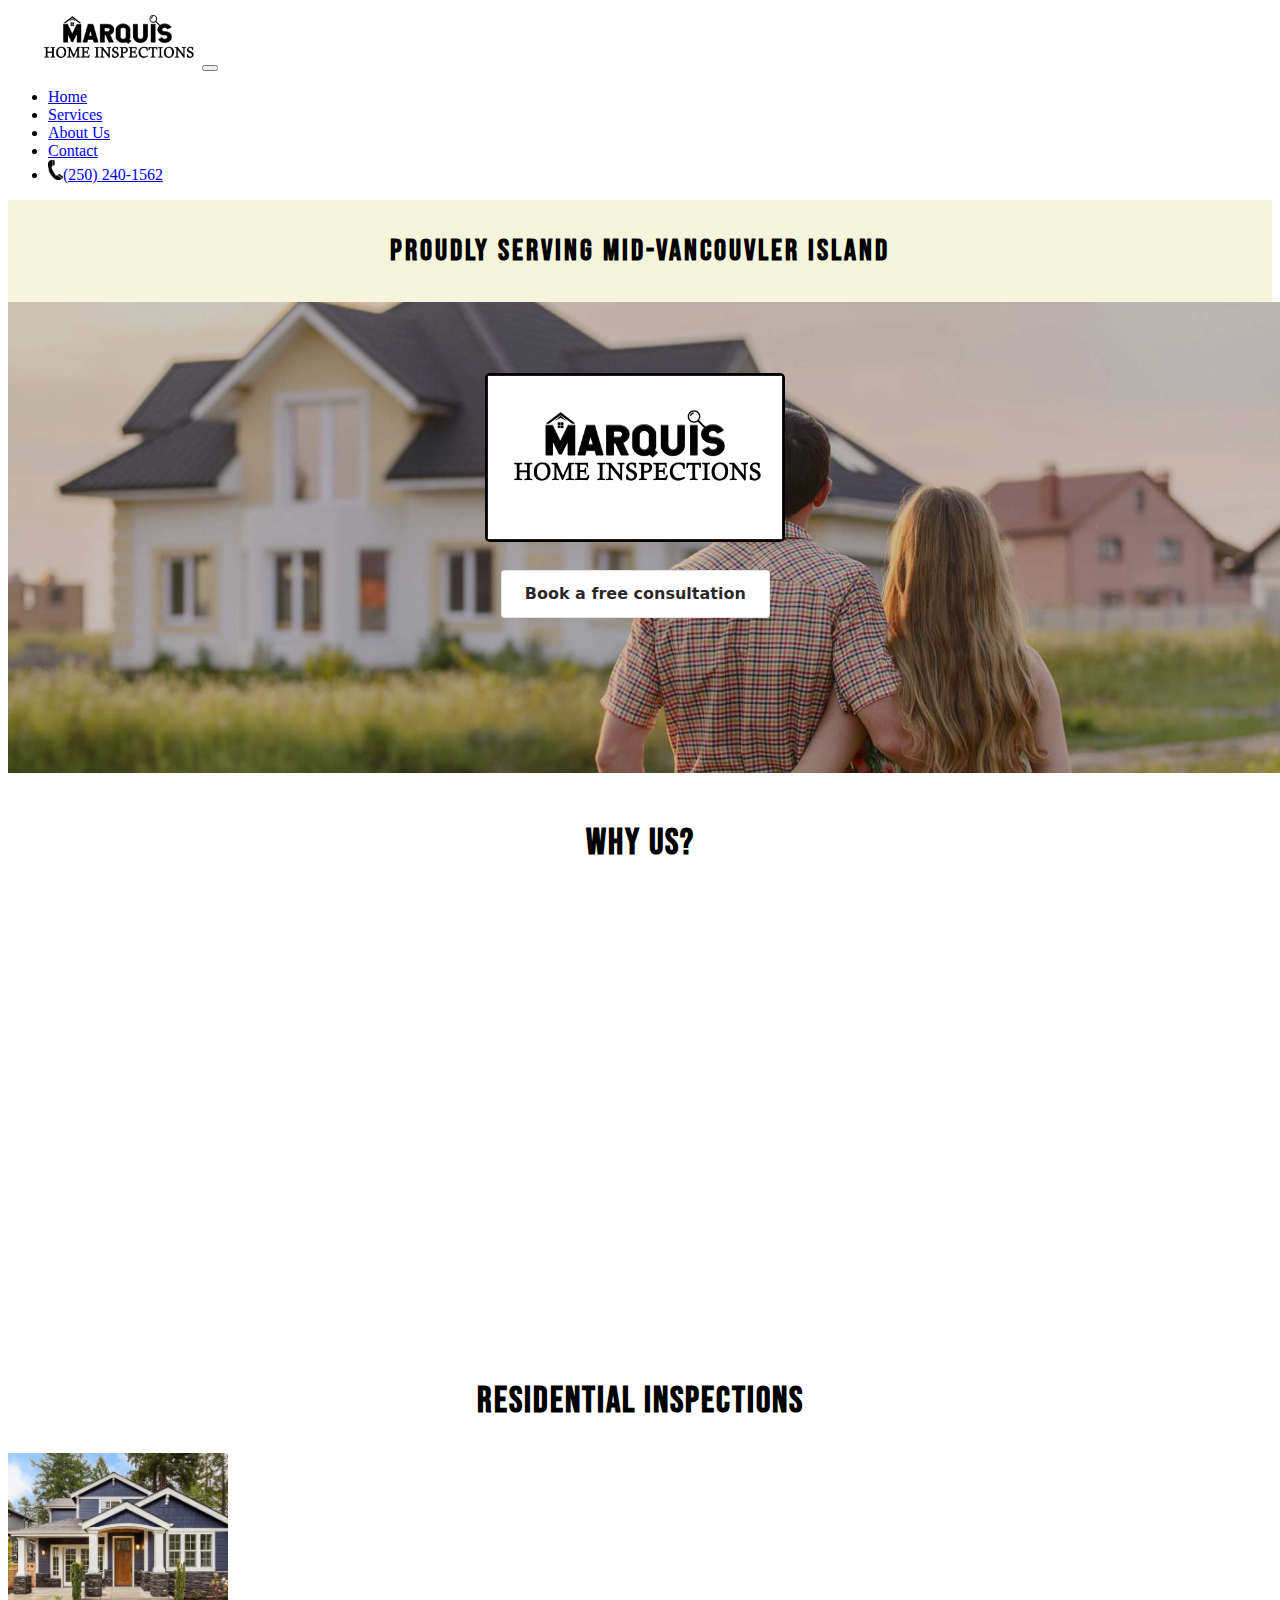
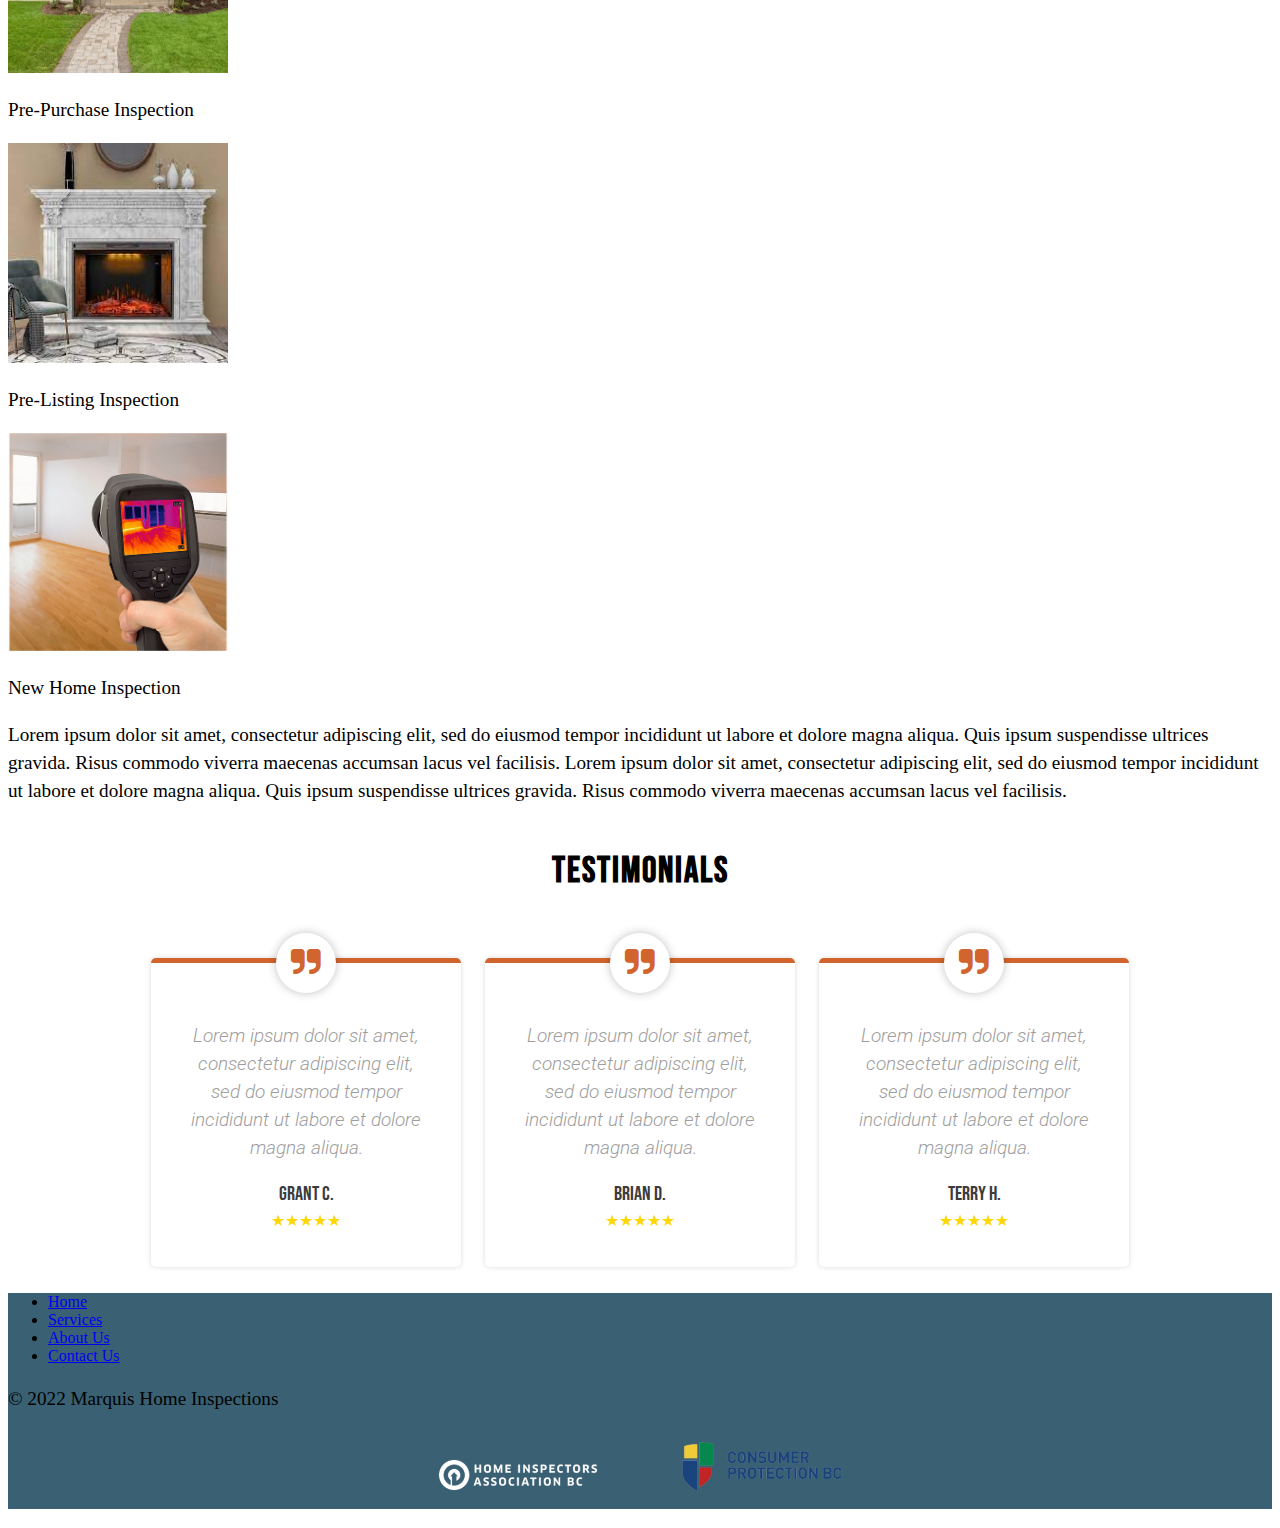
==== commit ab3ea47a: "Slide in fades" ====
--- a/index.html
+++ b/index.html
@@ -2,6 +2,7 @@
 <html lang="en">
 <head>
   <meta charset="utf-8">
+  <meta name="viewport" content="width=device-width, initial-scale=1">
   <title>Marquis Home Inspections</title>
   <meta name="description" content="My Page Description">
   <link rel="stylesheet" href="styles/styles.css?v=1.0">
@@ -19,6 +20,7 @@
     <header>
         <h1>Marquis Home Inspections</h1>
     </header>
+    
     <nav class="navbar navbar-expand-lg navbar-light bg-light text-end my-0">
       <a class="navbar-brand" href="index.html"><img src="images/logo-no-border.png" alt="Marquis Home Inspections Logo" width="160"></a>
       <button class="navbar-toggler" type="button" data-toggle="collapse" data-target="#navbarNav" aria-controls="navbarNav" aria-expanded="false" aria-label="Toggle navigation">
@@ -45,23 +47,24 @@
       </div>
     </nav>
     <main>
+      <div id="locations" >
+        <h3 class="my-3">Proudly Serving Mid-Vancouvler Island</h3>
+    </div>
       <div class="container-fluid">
         <div id="banner">
             <img src="images/banner.jpg" alt="parksville nanaimo home inspections">
             <div id="banner-text">
-              <h3 id="h3-banner">The more you know, the better.</h3>
+              <!--<h3 id="h3-banner">The more you know, the better.</h3> -->
+              <img id="banner-img" src="images/Marquis Home Inspections.jpg" width="300">
             </div>
             <div id="banner-button" >
               <h3 class="button-6">Book a free consultation</h3>
             </div>
         </div>
-        <div id="locations" >
-            <h3 class="my-3">Serving Ladysmith, Nanaimo, Parksville, Bowser, Courtenay, and Comox, BC</h3>
-        </div>
       </div>
-        <div class="container hideme">
+        <div class="container">
            <h2 class="display-6 my-4">WHY US?</h2>
-           <div class="row justify-content-md-center">
+           <div class="row justify-content-md-center scroll-element js-scroll slide-left">
             <div class="col-md-6 text-center">
               <img id="img-section-1" class="img-fluid rounded" src="images/home-inspector-pointing.jpg" alt="home inspector" width="500">
               </div>
@@ -70,7 +73,7 @@
                 </div>
             </div>
             </div>
-        <div class="container mt-3 hideme">
+        <div class="container mt-3">
             <h2 class="display-6 my-4">Residential Inspections</h2>
             <div class="row justify-content-center">
                 <div class="col-sm-3 text-center">
@@ -90,7 +93,7 @@
                 <p>Lorem ipsum dolor sit amet, consectetur adipiscing elit, sed do eiusmod tempor incididunt ut labore et dolore magna aliqua. Quis ipsum suspendisse ultrices gravida. Risus commodo viverra maecenas accumsan lacus vel facilisis. Lorem ipsum dolor sit amet, consectetur adipiscing elit, sed do eiusmod tempor incididunt ut labore et dolore magna aliqua. Quis ipsum suspendisse ultrices gravida. Risus commodo viverra maecenas accumsan lacus vel facilisis.</p>
             </div>
         </div>
-        <div id="testimonials" class="hideme">
+        <div id="testimonials">
             <h2 class="display-6 my-4">Testimonials</h2>
             <figure class="snip1533">
                 <figcaption>
--- a/styles/styles.css
+++ b/styles/styles.css
@@ -30,6 +30,10 @@
 
 }
 
+.navbar{
+  margin-right: 15px;
+}
+
 #banner{
     position: relative;
 }
@@ -37,15 +41,19 @@
 #banner > img{
     background-size: cover;
     height: auto;
-    width: 100%;
+    width: 100vw;
     filter: brightness(80%)
+}
+
+#banner-img{
+  border-radius: 5px;
 }
 
 #banner-text{
   opacity: 0;
   transition: opacity .8s ease-in;
     position: absolute;
-    top: 30%;
+    top: 15%;
     right: 0;
     left: 0;
     display: inline-block;
@@ -62,7 +70,7 @@
 
 #h3-banner{
   font-family: 'Manrope', sans-serif;
-  font-size: 60px;
+  font-size: 55px;
 }
 
 #banner-button{
@@ -246,11 +254,93 @@
  margin: 10px 40px 10px 40px;
 }
 
+
+.js-scroll {
+  opacity: 0;
+  transition: opacity 500ms;
+}
+
+.js-scroll.scrolled {
+  opacity: 1;
+}
+
+.scrolled.fade-in {
+  animation: fade-in 1s ease-in-out both;
+}
+
+.scrolled.fade-in-bottom {
+  animation: fade-in-bottom 1s ease-in-out both;
+}
+
+.scrolled.slide-left {
+  animation: slide-in-left 1s ease-in-out both;
+}
+
+.scrolled.slide-right {
+  animation: slide-in-right 1s ease-in-out both;
+}
+
+/* ----------------------------------------------
+ * Generated by Animista on 2021-2-11 23:32:31
+ * Licensed under FreeBSD License.
+ * See http://animista.net/license for more info. 
+ * w: http://animista.net, t: @cssanimista
+ * ---------------------------------------------- */
+
+@keyframes slide-in-left {
+  0% {
+    -webkit-transform: translateX(-100px);
+    transform: translateX(-100px);
+    opacity: 0;
+  }
+  100% {
+    -webkit-transform: translateX(0);
+    transform: translateX(0);
+    opacity: 1;
+  }
+}
+
+@keyframes slide-in-right {
+  0% {
+    -webkit-transform: translateX(100px);
+    transform: translateX(100px);
+    opacity: 0;
+  }
+  100% {
+    -webkit-transform: translateX(0);
+    transform: translateX(0);
+    opacity: 1;
+  }
+}
+
+@keyframes fade-in-bottom {
+  0% {
+    -webkit-transform: translateY(50px);
+    transform: translateY(50px);
+    opacity: 0;
+  }
+  100% {
+    -webkit-transform: translateY(0);
+    transform: translateY(0);
+    opacity: 1;
+  }
+}
+
+@keyframes fade-in {
+  0% {
+    opacity: 0;
+  }
+  100% {
+    opacity: 1;
+  }
+}
+
 /* Media Quieries */
 @media screen and (max-width: 1250px){
   #h3-banner{font-size: 45px;}
-  #banner > img{width:auto;max-height:500px;}
+  #banner > img{height: 65vh; width: auto;}
   #locations > h3{font-size: 24px;}
+  .services-text{margin-bottom:35px;}
 }
 
 @media screen and (max-width: 950px){
@@ -259,17 +349,12 @@
 
 @media screen and (max-width: 950px){
   #h3-banner{font-size: 35px;}
-  #banner > img{width:auto;max-height:500px;}
-  #locations > h3{font-size: 18px;letter-spacing: 1px;}
+  #locations > h3{font-size: 27px;letter-spacing: 1px;}
 
 }
 @media screen and (max-width: 450px){
-  #h3-banner{font-size: 35px;}
-  #banner > img{width:auto;max-height:400px;}
-  #locations > h3{font-size: 18px;letter-spacing: 1px;}
-  
-
-}
-
-
-
+  #h3-banner{font-size: 25px;}
+}
+
+
+
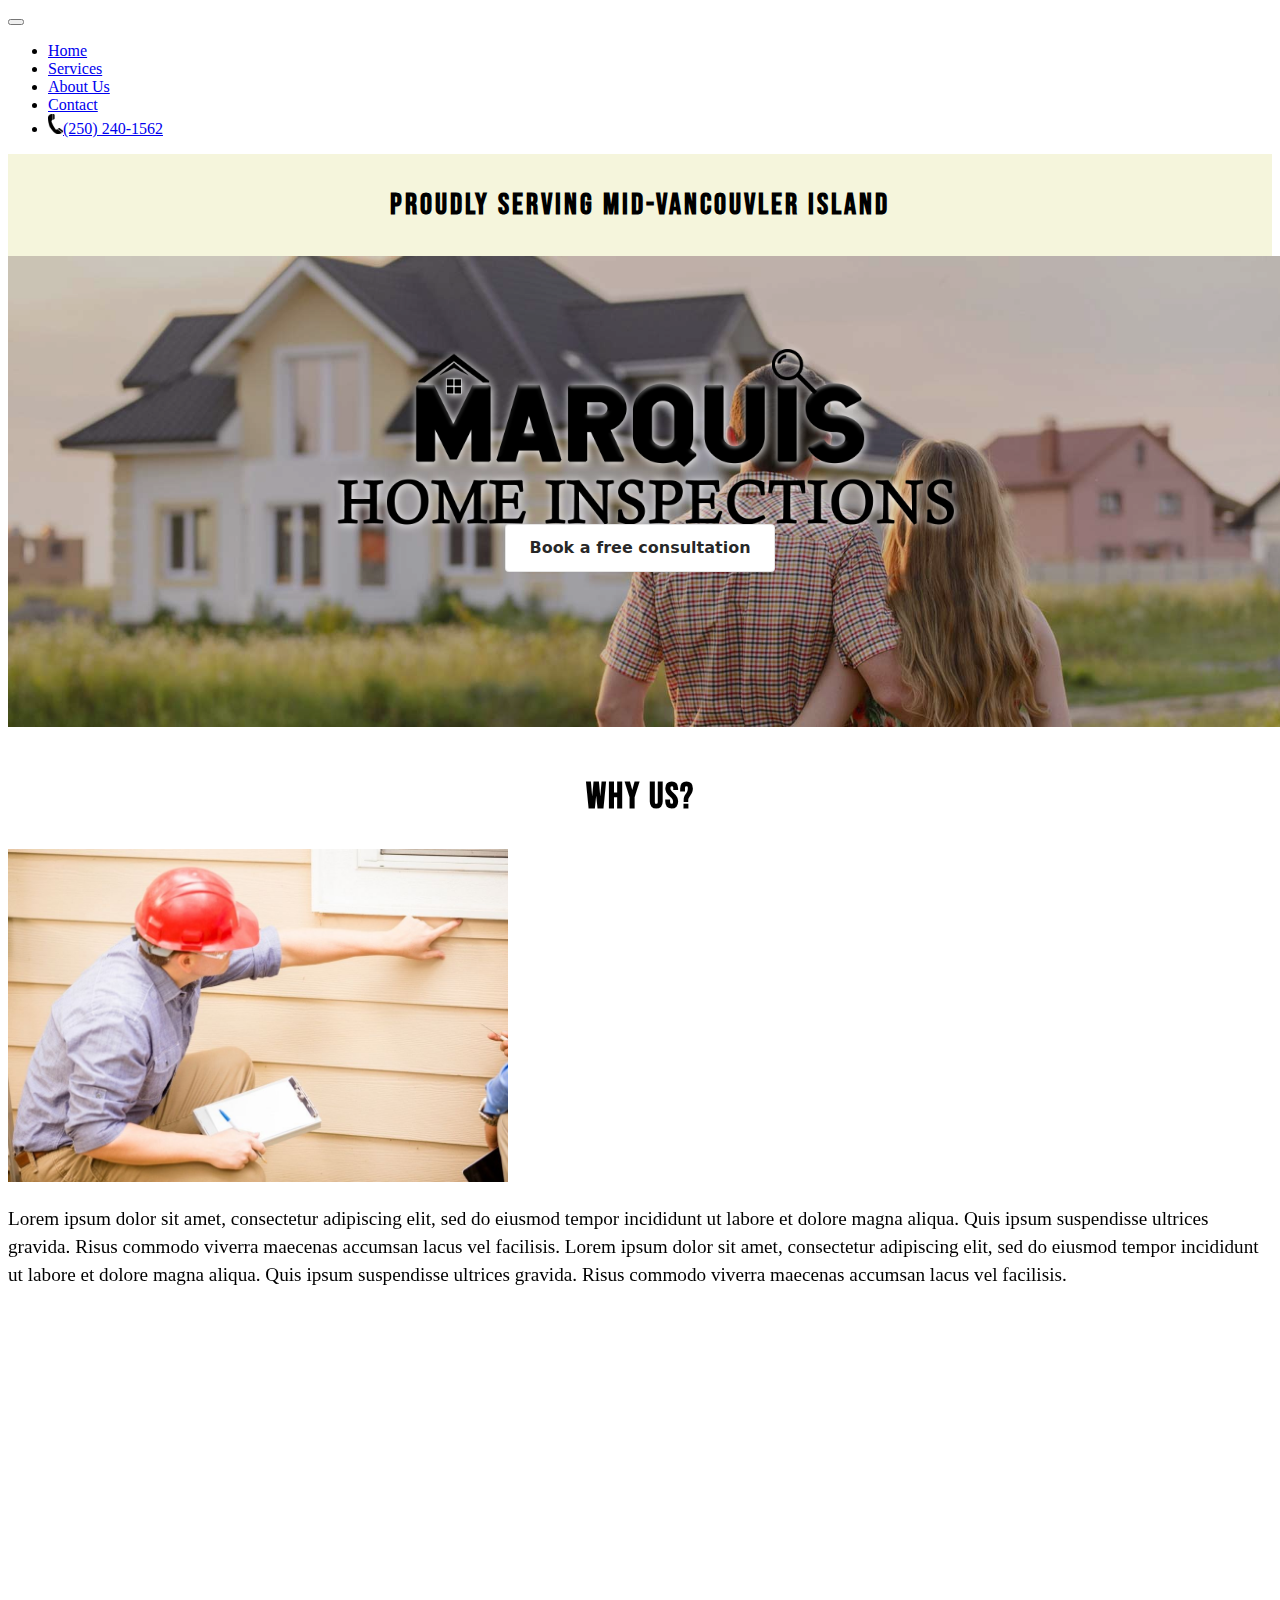
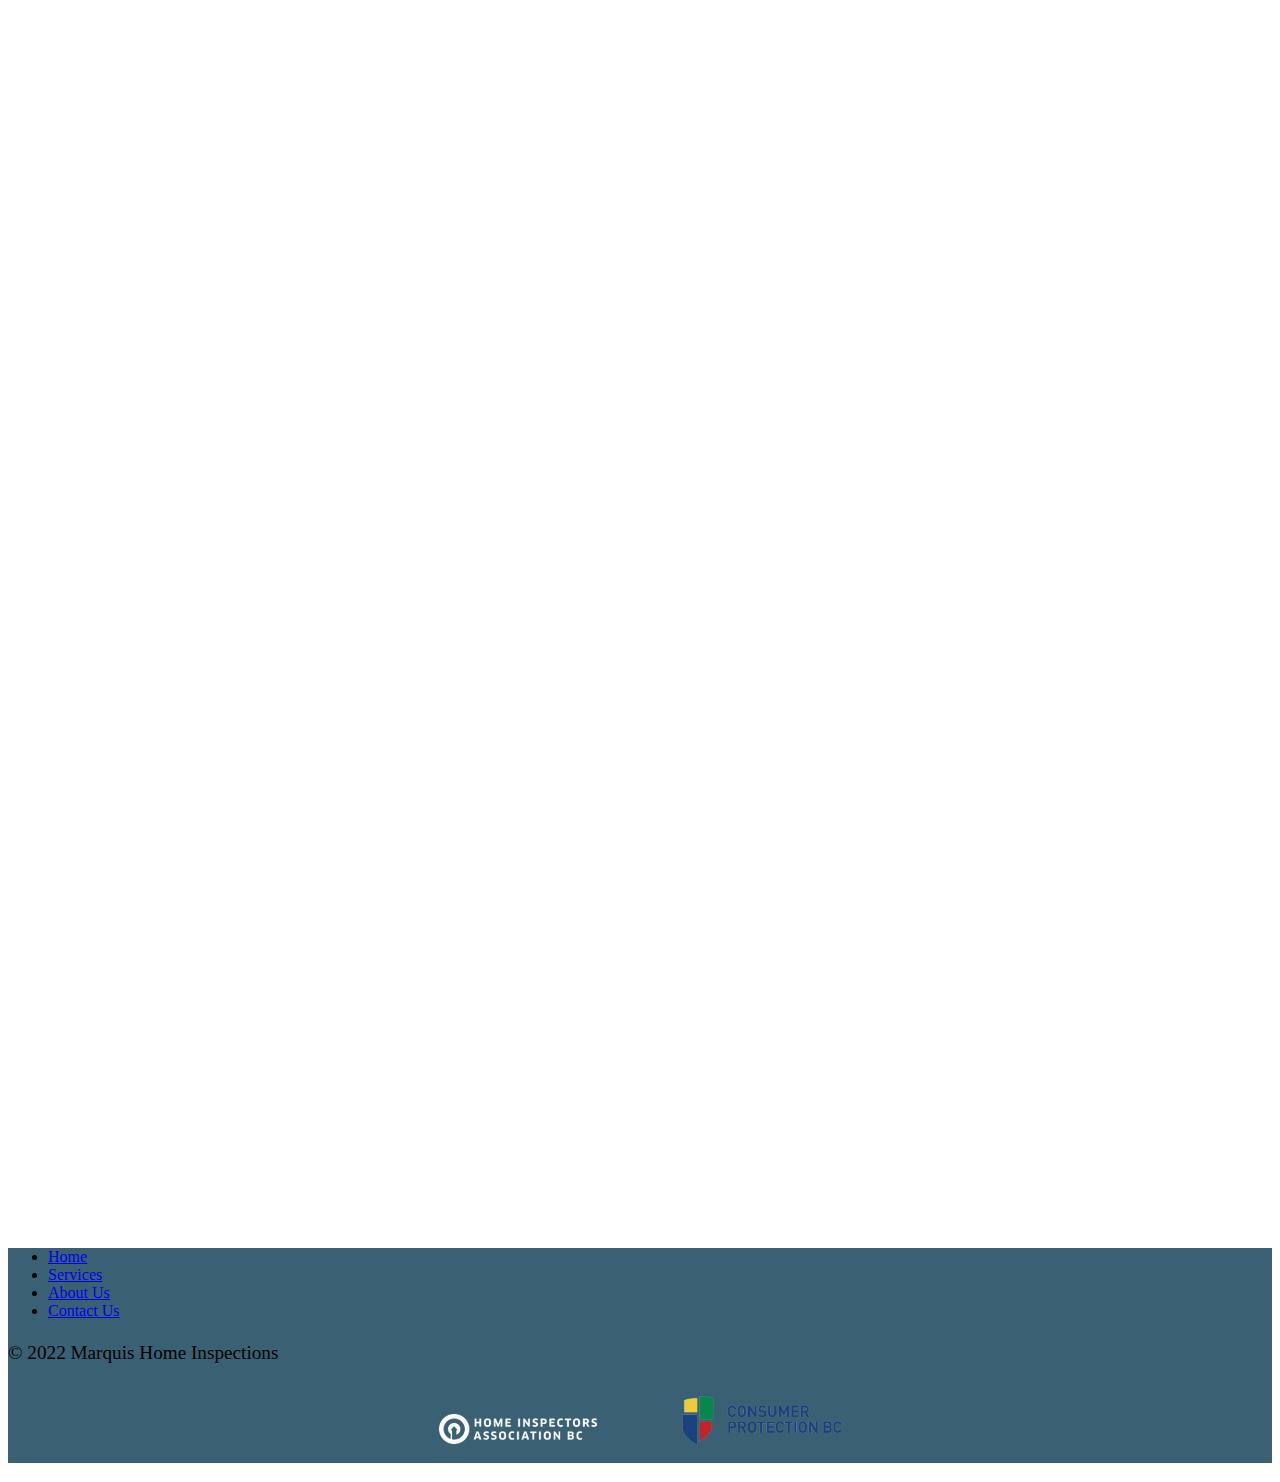
==== commit c027af10: "fade-ins" ====
--- a/index.html
+++ b/index.html
@@ -22,7 +22,7 @@
     </header>
     
     <nav class="navbar navbar-expand-lg navbar-light bg-light text-end my-0">
-      <a class="navbar-brand" href="index.html"><img src="images/logo-no-border.png" alt="Marquis Home Inspections Logo" width="160"></a>
+      <!--<a class="navbar-brand" href="index.html"><img src="images/marquis-logo.png" alt="Marquis Home Inspections Logo" width="160"></a>-->
       <button class="navbar-toggler" type="button" data-toggle="collapse" data-target="#navbarNav" aria-controls="navbarNav" aria-expanded="false" aria-label="Toggle navigation">
         <span class="navbar-toggler-icon"></span>
       </button>
@@ -55,16 +55,16 @@
             <img src="images/banner.jpg" alt="parksville nanaimo home inspections">
             <div id="banner-text">
               <!--<h3 id="h3-banner">The more you know, the better.</h3> -->
-              <img id="banner-img" src="images/Marquis Home Inspections.jpg" width="300">
+              <img id="banner-img" src="images/marquis-logo.png" width="750">
             </div>
             <div id="banner-button" >
               <h3 class="button-6">Book a free consultation</h3>
             </div>
         </div>
       </div>
-        <div class="container">
+        <div class="container" data-animate-in="up">
            <h2 class="display-6 my-4">WHY US?</h2>
-           <div class="row justify-content-md-center scroll-element js-scroll slide-left">
+           <div class="row justify-content-md-center scroll-element" >
             <div class="col-md-6 text-center">
               <img id="img-section-1" class="img-fluid rounded" src="images/home-inspector-pointing.jpg" alt="home inspector" width="500">
               </div>
@@ -73,8 +73,8 @@
                 </div>
             </div>
             </div>
-        <div class="container mt-3">
-            <h2 class="display-6 my-4">Residential Inspections</h2>
+        <div class="container mt-3" data-animate-in="up">
+            <h2 class="display-6 my-4 js-scroll slide-left ">Residential Inspections</h2>
             <div class="row justify-content-center">
                 <div class="col-sm-3 text-center">
                     <img class="img-fluid img-thumbnail" src="images/pic-1.jpg" alt="placeholder" width="220">
@@ -93,7 +93,7 @@
                 <p>Lorem ipsum dolor sit amet, consectetur adipiscing elit, sed do eiusmod tempor incididunt ut labore et dolore magna aliqua. Quis ipsum suspendisse ultrices gravida. Risus commodo viverra maecenas accumsan lacus vel facilisis. Lorem ipsum dolor sit amet, consectetur adipiscing elit, sed do eiusmod tempor incididunt ut labore et dolore magna aliqua. Quis ipsum suspendisse ultrices gravida. Risus commodo viverra maecenas accumsan lacus vel facilisis.</p>
             </div>
         </div>
-        <div id="testimonials">
+        <div id="testimonials" data-animate-in="up">
             <h2 class="display-6 my-4">Testimonials</h2>
             <figure class="snip1533">
                 <figcaption>
--- a/styles/styles.css
+++ b/styles/styles.css
@@ -46,14 +46,15 @@
 }
 
 #banner-img{
-  border-radius: 5px;
+  -webkit-filter: drop-shadow(5px 5px 5px #222);
+  filter: drop-shadow(1px 1px 4px rgb(255, 255, 255));
 }
 
 #banner-text{
   opacity: 0;
   transition: opacity .8s ease-in;
     position: absolute;
-    top: 15%;
+    top: 0;
     right: 0;
     left: 0;
     display: inline-block;
@@ -254,85 +255,53 @@
  margin: 10px 40px 10px 40px;
 }
 
-
-.js-scroll {
-  opacity: 0;
-  transition: opacity 500ms;
-}
-
-.js-scroll.scrolled {
+/*Animations*/
+
+[data-animate-in] {
+  opacity: 0;
+  transition: transform 0.8s ease, opacity 0.8s ease
+}
+
+[data-animate-in="up"] {
+  transform: translate3d(0, 24px, 0)
+}
+
+[data-animate-in="left"] {
+  transform: translate3d(-25%, 0, 0)
+}
+
+[data-animate-in="right"] {
+  transform: translate3d(25%, 0, 0)
+}
+
+[data-animate-in="down"] {
+  transform: translate3d(0, -24px, 0)
+}
+
+[data-animate-in="fadeIn"] {
+  transform: translate3d(0, 0, 0)
+}
+
+[data-animate-in].in-view {
   opacity: 1;
-}
-
-.scrolled.fade-in {
-  animation: fade-in 1s ease-in-out both;
-}
-
-.scrolled.fade-in-bottom {
-  animation: fade-in-bottom 1s ease-in-out both;
-}
-
-.scrolled.slide-left {
-  animation: slide-in-left 1s ease-in-out both;
-}
-
-.scrolled.slide-right {
-  animation: slide-in-right 1s ease-in-out both;
-}
-
-/* ----------------------------------------------
- * Generated by Animista on 2021-2-11 23:32:31
- * Licensed under FreeBSD License.
- * See http://animista.net/license for more info. 
- * w: http://animista.net, t: @cssanimista
- * ---------------------------------------------- */
-
-@keyframes slide-in-left {
-  0% {
-    -webkit-transform: translateX(-100px);
-    transform: translateX(-100px);
-    opacity: 0;
-  }
-  100% {
-    -webkit-transform: translateX(0);
-    transform: translateX(0);
-    opacity: 1;
-  }
-}
-
-@keyframes slide-in-right {
-  0% {
-    -webkit-transform: translateX(100px);
-    transform: translateX(100px);
-    opacity: 0;
-  }
-  100% {
-    -webkit-transform: translateX(0);
-    transform: translateX(0);
-    opacity: 1;
-  }
-}
-
-@keyframes fade-in-bottom {
-  0% {
-    -webkit-transform: translateY(50px);
-    transform: translateY(50px);
-    opacity: 0;
-  }
-  100% {
-    -webkit-transform: translateY(0);
-    transform: translateY(0);
-    opacity: 1;
-  }
-}
-
-@keyframes fade-in {
-  0% {
-    opacity: 0;
-  }
-  100% {
-    opacity: 1;
-  }
+  transform: translate3d(0, 0, 0);
+  -webkit-transform: translate3d(0, 0, 0);
+  transition: transform 0.6s ease, opacity 0.6s ease
+}
+
+.fade-in {
+  opacity: 0;
+  transition: opacity 1s ease
+}
+
+.page-loaded .fade-in,.page-loaded.fade-in {
+  opacity: 1
+}
+
+.isSafari.isTouch [data-animate-in],.isSafari.isTouch [data-animate-in="up"] {
+  opacity: 1;
+  transition: none;
+  transform: none
 }
 
 /* Media Quieries */
